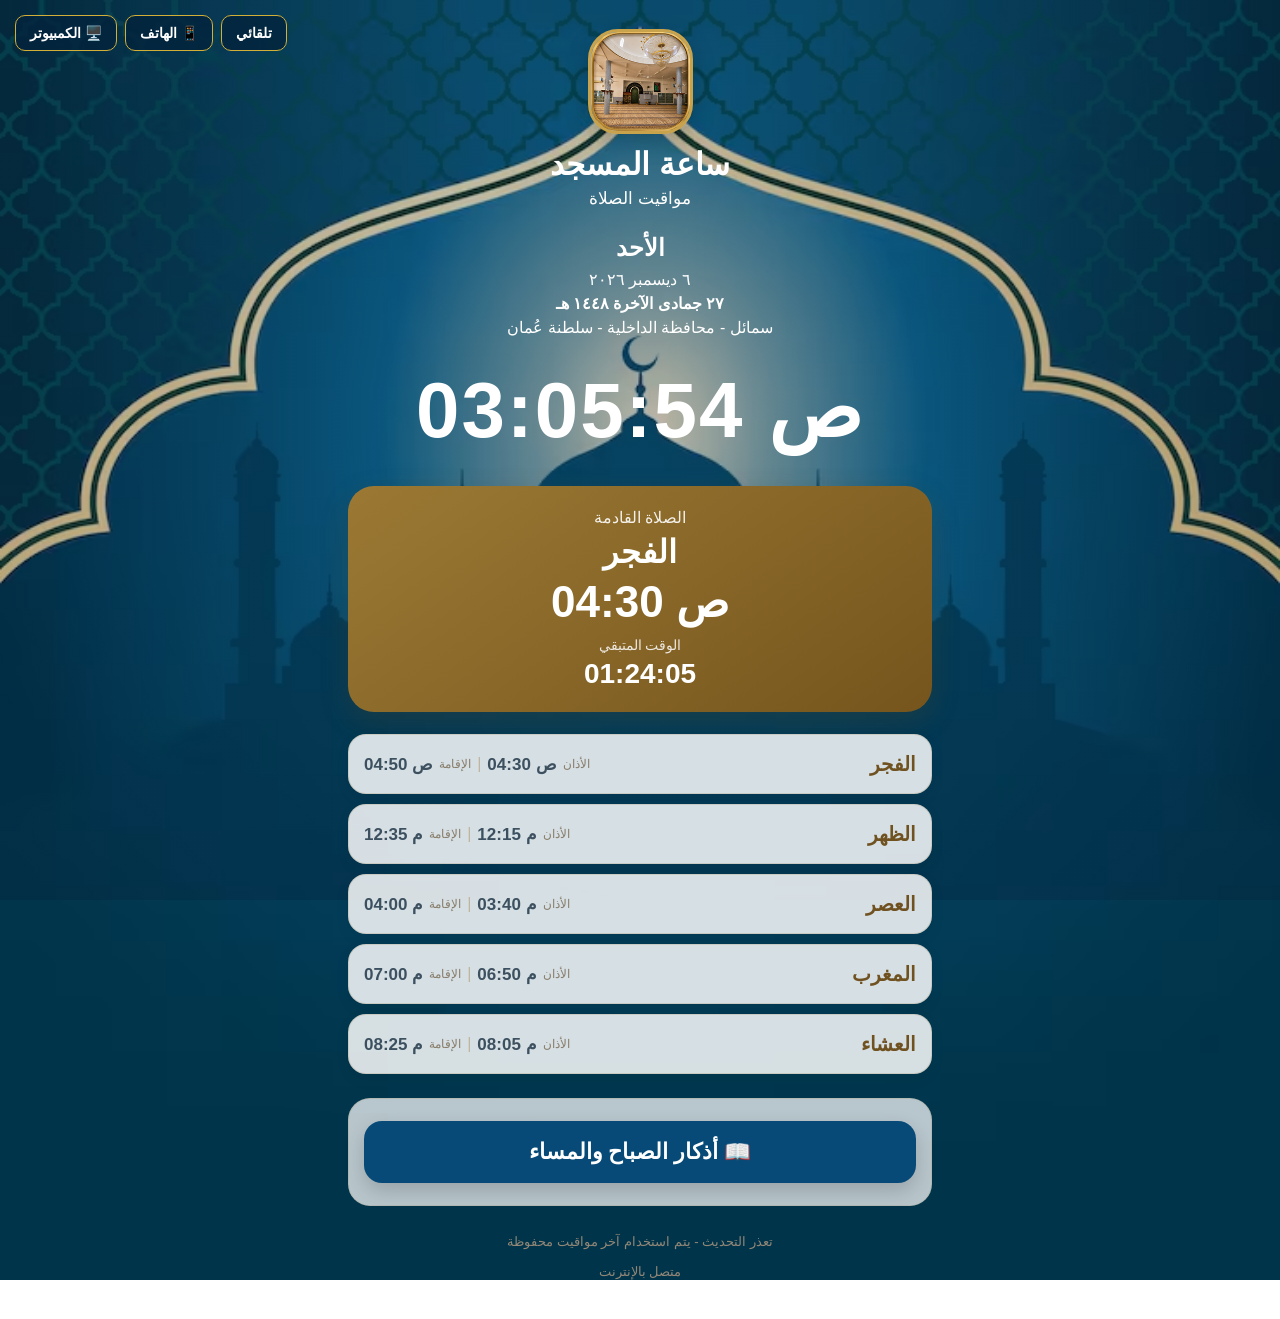
==== index.html @ 4fc018c4 "Add morning and evening adhkar popup" ====
<!DOCTYPE html>
<html lang="ar" dir="rtl">

<head>
    <meta charset="UTF-8">

    <meta name="viewport"
          content="width=device-width, initial-scale=1.0">

    <meta name="theme-color"
          content="#8a6a2d">

    <meta name="apple-mobile-web-app-capable"
          content="yes">

    <meta name="apple-mobile-web-app-status-bar-style"
          content="black-translucent">

    <meta name="apple-mobile-web-app-title"
          content="ساعة المسجد">

    <title>ساعة المسجد</title>

    <link rel="manifest"
          href="./manifest.json">

    <link rel="apple-touch-icon"
          href="./assets/icon-192.png">

    <link rel="stylesheet"
          href="./css/style.css">
</head>

<body>
<!-- =========================================
     اختيار طريقة العرض
========================================= -->

<div class="view-switcher">

    <button
        type="button"
        id="autoViewButton">
        تلقائي
    </button>

    <button
        type="button"
        id="phoneViewButton">
        📱 الهاتف
    </button>

    <button
        type="button"
        id="pcViewButton">
        🖥️ الكمبيوتر
    </button>

</div>
    <main class="app-container">

        <header class="header">

            <button id="settingsButton"
                    class="settings-button"
                    type="button"
                    aria-label="الإعدادات">
                ⚙️
            </button>

            <img src="./assets/icon-192.png"
                 alt="أيقونة المسجد"
                 class="mosque-logo">

            <h1 id="mosqueName">
                ساعة المسجد
            </h1>

            <p id="mosqueSubtitle"
               class="subtitle">
               مواقيت الصلاة
            </p>

        </header>


        <section class="date-section">

            <div id="dayName"
                 class="day-name">
               اليوم
            </div>

            <div id="gregorianDate"
                 class="date-text">
                جاري تحميل التاريخ...
            </div>

            <div id="hijriDate"
                 class="date-text hijri">
                جاري تحميل التاريخ الهجري...
            </div>

            <div id="locationDisplay"
                 class="date-text">
                سمائل - محافظة الداخلية
            </div>

        </section>


        <section class="clock-section">

            <div id="currentTime"
                 class="current-time">
                00:00:00
            </div>

        </section>


        <section class="next-prayer-card">

            <div class="next-prayer-title">
                الصلاة القادمة
            </div>

            <div id="nextPrayerName"
                 class="next-prayer-name">
                جاري الحساب...
            </div>

            <div id="nextPrayerTime"
                 class="next-prayer-time">
                --:--
            </div>

            <div class="countdown-label">
                الوقت المتبقي
            </div>

            <div id="countdown"
                 class="countdown">
                --:--:--
            </div>

        </section>


        <section class="prayers-section">

            <div class="prayer-row">

                <div class="prayer-name">
                    الفجر
                </div>

                <div class="prayer-times">

                    <span class="label">
                        الأذان
                    </span>

                    <strong id="fajrAdhan">
                        --:--
                    </strong>

                    <span class="separator">
                        |
                    </span>

                    <span class="label">
                        الإقامة
                    </span>

                    <strong id="fajrIqama">
                        --:--
                    </strong>

                </div>

            </div>


            <div class="prayer-row">

                <div class="prayer-name">
                    الظهر
                </div>

                <div class="prayer-times">

                    <span class="label">
                        الأذان
                    </span>

                    <strong id="dhuhrAdhan">
                        --:--
                    </strong>

                    <span class="separator">
                        |
                    </span>

                    <span class="label">
                        الإقامة
                    </span>

                    <strong id="dhuhrIqama">
                        --:--
                    </strong>

                </div>

            </div>


            <div class="prayer-row">

                <div class="prayer-name">
                    العصر
                </div>

                <div class="prayer-times">

                    <span class="label">
                        الأذان
                    </span>

                    <strong id="asrAdhan">
                        --:--
                    </strong>

                    <span class="separator">
                        |
                    </span>

                    <span class="label">
                        الإقامة
                    </span>

                    <strong id="asrIqama">
                        --:--
                    </strong>

                </div>

            </div>


            <div class="prayer-row">

                <div class="prayer-name">
                    المغرب
                </div>

                <div class="prayer-times">

                    <span class="label">
                        الأذان
                    </span>

                    <strong id="maghribAdhan">
                        --:--
                    </strong>

                    <span class="separator">
                        |
                    </span>

                    <span class="label">
                        الإقامة
                    </span>

                    <strong id="maghribIqama">
                        --:--
                    </strong>

                </div>

            </div>


            <div class="prayer-row">

                <div class="prayer-name">
                    العشاء
                </div>

                <div class="prayer-times">

                    <span class="label">
                        الأذان
                    </span>

                    <strong id="ishaAdhan">
                        --:--
                    </strong>

                    <span class="separator">
                        |
                    </span>

                    <span class="label">
                        الإقامة
                    </span>

                    <strong id="ishaIqama">
                        --:--
                    </strong>

                </div>

            </div>

        </section>


        <section id="adSection"
                 class="ad-section hidden">

            <div class="ad-label">
                إعلان
            </div>

            <h2 id="adTitle"
                class="ad-title">
            </h2>

            <p id="adText"
               class="ad-text">
            </p>

  <div id="adCounter"
     class="ad-counter">
</div>

</section>

<section class="message-card">

    <button
        type="button"
        id="adhkarButton"
        class="adhkar-button">
        📖 أذكار الصباح والمساء
    </button>

</section>
<div id="adhkarModal"
     class="adhkar-modal hidden">

    <div class="adhkar-modal-content">

        <button type="button"
                id="closeAdhkarButton"
                class="adhkar-close-button">
            ✕
        </button>

        <h2 class="adhkar-mosque-name">
            جامع الصويرج
        </h2>

        <img src="assets/adhkar-morning-evening.jpg"
             alt="أذكار الصباح والمساء"
             class="adhkar-image">

    </div>

</div>
        <section class="install-section">

            <button id="installButton"
                    class="install-button hidden"
                    type="button">

                إضافة ساعة المسجد إلى الشاشة الرئيسية

            </button>


            <div id="iosInstructions"
                 class="ios-instructions hidden">

                على iPhone افتح الصفحة في Safari،
                ثم اضغط زر المشاركة واختر
                <strong>
                    إضافة إلى الشاشة الرئيسية
                </strong>.

            </div>

        </section>


        <footer>

            <div id="prayerUpdateStatus">
                مواقيت الصلاة المحفوظة
            </div>

            <br>

            <span id="connectionStatus">
                جاري التحقق من الاتصال...
            </span>

        </footer>

    </main>


    <!-- الإعدادات -->

    <div id="settingsModal"
         class="settings-modal hidden">

        <div class="settings-panel">

            <div class="settings-header">

                <h2>
                    إعدادات ساعة المسجد
                </h2>

                <button id="closeSettingsButton"
                        class="close-button"
                        type="button">
                    ✕
                </button>

            </div>


            <h3 class="settings-section-title">
                الإعدادات العامة
            </h3>


            <div class="general-settings-card">

                <label>
                    اسم المسجد

                    <input id="settingMosqueName"
                           type="text"
                           maxlength="60">
                </label>


                <label>
                    العنوان الفرعي

                    <input id="settingMosqueSubtitle"
                           type="text"
                           maxlength="80">
                </label>


                <label>
                    الذكر - السطر الأول

                    <input id="settingDhikrLine1"
                           type="text"
                           maxlength="120">
                </label>


                <label>
                    الذكر - السطر الثاني

                    <input id="settingDhikrLine2"
                           type="text"
                           maxlength="120">
                </label>


                <label>
                    تصحيح التاريخ الهجري

                    <select id="settingHijriOffset">

                        <option value="-2">
                            -2 يوم
                        </option>

                        <option value="-1">
                            -1 يوم
                        </option>

                        <option value="0">
                            بدون تعديل
                        </option>

                        <option value="1">
                            +1 يوم
                        </option>

                        <option value="2">
                            +2 يوم
                        </option>

                    </select>

                </label>


                <button id="saveGeneralSettingsButton"
                        class="save-button"
                        type="button">

                    حفظ الإعدادات العامة

                </button>

            </div>


            <!-- الموقع -->

            <h3 class="settings-section-title">
                الموقع وتحديث الأذان
            </h3>


            <div class="general-settings-card">

                <label>
                    اسم الموقع

                    <input id="settingLocationName"
                           type="text"
                           value="سمائل - محافظة الداخلية - سلطنة عُمان">
                </label>


                <label>
                    خط العرض Latitude

                    <input id="settingLatitude"
                           type="number"
                           step="0.000001">
                </label>


                <label>
                    خط الطول Longitude

                    <input id="settingLongitude"
                           type="number"
                           step="0.000001">
                </label>


                <label>
                    طريقة الحساب

                    <select id="settingCalculationMethod">

                        <option value="8">
                            منطقة الخليج
                        </option>

                        <option value="3">
                            رابطة العالم الإسلامي
                        </option>

                        <option value="4">
                            أم القرى - مكة
                        </option>

                    </select>

                </label>


                <label>
                    <span>
                        تحديث أوقات الأذان تلقائيًا
                    </span>

                    <input id="settingAutoPrayerTimes"
                           type="checkbox">
                </label>


                <button id="saveLocationButton"
                        class="save-button"
                        type="button">

                    حفظ إعدادات الموقع

                </button>


                <button id="updatePrayerTimesButton"
                        class="add-ad-button"
                        type="button">

                    تحديث مواقيت الأذان الآن

                </button>


                <p id="lastUpdateInfo"
                   style="margin-top: 12px; line-height: 1.8;">
                    لم يتم التحديث بعد
                </p>

            </div>


            <!-- مواقيت الصلاة -->

            <h3 class="settings-section-title">
                مواقيت الصلاة والإقامة
            </h3>


            <div class="setting-prayer">

                <h3>الفجر</h3>

                <label>
                    وقت الأذان

                    <input id="settingFajrAdhan"
                           type="time">
                </label>

                <label>
                    وقت الإقامة

                    <input id="settingFajrIqama"
                           type="time">
                </label>

            </div>


            <div class="setting-prayer">

                <h3>الظهر</h3>

                <label>
                    وقت الأذان

                    <input id="settingDhuhrAdhan"
                           type="time">
                </label>

                <label>
                    وقت الإقامة

                    <input id="settingDhuhrIqama"
                           type="time">
                </label>

            </div>


            <div class="setting-prayer">

                <h3>العصر</h3>

                <label>
                    وقت الأذان

                    <input id="settingAsrAdhan"
                           type="time">
                </label>

                <label>
                    وقت الإقامة

                    <input id="settingAsrIqama"
                           type="time">
                </label>

            </div>


            <div class="setting-prayer">

                <h3>المغرب</h3>

                <label>
                    وقت الأذان

                    <input id="settingMaghribAdhan"
                           type="time">
                </label>

                <label>
                    وقت الإقامة

                    <input id="settingMaghribIqama"
                           type="time">
                </label>

            </div>


            <div class="setting-prayer">

                <h3>العشاء</h3>

                <label>
                    وقت الأذان

                    <input id="settingIshaAdhan"
                           type="time">
                </label>

                <label>
                    وقت الإقامة

                    <input id="settingIshaIqama"
                           type="time">
                </label>

            </div>


            <button id="saveSettingsButton"
                    class="save-button"
                    type="button">

                حفظ المواقيت يدويًا

            </button>


            <button id="resetSettingsButton"
                    class="reset-button"
                    type="button">

                استعادة المواقيت الافتراضية

            </button>


            <!-- الإعلانات -->

            <h3 class="settings-section-title">
                الإعلانات
            </h3>


            <div class="ads-form">

                <label>
                    عنوان الإعلان

                    <input id="newAdTitle"
                           type="text"
                           maxlength="100"
                           placeholder="مثال: دورة القرآن الكريم">
                </label>


                <label>
                    نص الإعلان

                    <textarea id="newAdText"
                              rows="4"
                              maxlength="500"
                              placeholder="اكتب الإعلان هنا"></textarea>
                </label>


                <label>
                    تاريخ البداية

                    <input id="newAdStartDate"
                           type="date">
                </label>


                <label>
                    تاريخ النهاية

                    <input id="newAdEndDate"
                           type="date">
                </label>


                <button id="addAdButton"
                        class="add-ad-button"
                        type="button">

                    + إضافة إعلان

                </button>

            </div>


            <div id="adsList"
                 class="ads-list">
            </div>

        </div>

    </div>


    <script src="./js/app.js"></script>

</body>

</html>
---- css/style.css ----
* {
    box-sizing: border-box;
    margin: 0;
    padding: 0;
}


html {
    direction: rtl;
}


html,
body {
    width: 100%;
    min-height: 100%;
}


body {
    font-family:
        Tahoma,
        Arial,
        "Segoe UI",
        sans-serif;

   background-image:
    linear-gradient(
        rgba(4, 28, 55, 0.25),
        rgba(4, 28, 55, 0.25)
    ),
    url("../assets/mosque-background.png");

background-size: cover;
background-position: center top;
background-repeat: no-repeat;
background-attachment: fixed;


    color: #ffffff;
}


button,
input,
textarea,
select {
    font-family: inherit;
}


button {
    cursor: pointer;
}


.hidden {
    display: none !important;
}


.app-container {
    width: 100%;
    max-width: 620px;

    min-height: 100vh;

    margin: 0 auto;

    padding:
        24px
        18px
        40px;
}


.header {
    position: relative;

    text-align: center;

    padding-top: 5px;

    margin-bottom: 25px;
}


.mosque-logo {
    width: 105px;
    height: 105px;

    display: block;

    margin:
        0 auto
        12px;

    object-fit: cover;

    border-radius: 30px;

    border:
        3px solid
        #c9a34b;

    box-shadow:
        0 8px 25px
        rgba(0, 0, 0, 0.18);
}


.header h1 {
    color: #71531f;

    font-size: 31px;

    margin-bottom: 5px;
}


.subtitle {
    color: #8a7b62;

    font-size: 17px;
}


.settings-button {
    position: absolute;

    top: 0;
    left: 0;

    width: 48px;
    height: 48px;

    border: 0;

    border-radius: 15px;

    background: white;

    font-size: 23px;

    box-shadow:
        0 5px 18px
        rgba(0, 0, 0, 0.10);
}


.date-section {
    text-align: center;

    margin-bottom: 10px;
}


.day-name {
    color: #9d711c;

    font-size: 24px;

    font-weight: bold;

    margin-bottom: 8px;
}


.date-text {
    margin-top: 5px;

    color: #6a5f50;

    font-size: 16px;
}


.hijri {
    color: #8a682c;

    font-weight: bold;
}


.clock-section {
    padding:
        18px
        4px;

    text-align: center;
}


.current-time {
    direction: ltr;

    color: #295e70;

    font-size:
        clamp(
            48px,
            14vw,
            78px
        );

    font-weight: 800;

    letter-spacing: 2px;

    font-variant-numeric:
        tabular-nums;
}


.next-prayer-card {
    margin:
        12px
        0
        22px;

    padding:
        22px
        16px;

    border-radius: 26px;

    color: white;

    text-align: center;

    background:
        linear-gradient(
            145deg,
            #9b7934,
            #76551d
        );

    box-shadow:
        0 10px 28px
        rgba(92, 68, 26, 0.23);
}


.next-prayer-title {
    font-size: 16px;

    opacity: 0.9;
}


.next-prayer-name {
    margin-top: 6px;

    font-size: 32px;

    font-weight: bold;
}


.next-prayer-time {
    direction: ltr;

    margin:
        5px
        0
        10px;

    font-size: 44px;

    font-weight: bold;
}


.countdown-label {
    font-size: 14px;

    opacity: 0.85;
}


.countdown {
    direction: ltr;

    margin-top: 5px;

    font-size: 28px;

    font-weight: bold;
}


.prayers-section {
    display: flex;

    flex-direction: column;

    gap: 10px;
}


.prayer-row {
    display: flex;

    align-items: center;

    justify-content: space-between;

    gap: 10px;

    padding:
        17px
        15px;

    background:
        rgba(255, 255, 255, 0.84);

    border:
        1px solid
        rgba(138, 106, 45, 0.18);

    border-radius: 18px;

    box-shadow:
        0 5px 16px
        rgba(0, 0, 0, 0.05);
}


.prayer-name {
    min-width: 70px;

    color: #705221;

    font-size: 20px;

    font-weight: bold;
}


.prayer-times {
    display: flex;

    align-items: center;

    justify-content: flex-end;

    flex-wrap: wrap;

    gap: 6px;
}


.prayer-times strong {
    direction: ltr;

    color: #3c5060;

    font-size: 17px;
}


.label {
    color: #887d6b;

    font-size: 12px;
}


.separator {
    color: #c1b59f;
}


.ad-section {
    margin-top: 22px;

    padding:
        22px
        18px;

    text-align: center;

    background:
        linear-gradient(
            145deg,
            #ffffff,
            #f1eadc
        );

    border:
        2px solid
        rgba(138, 106, 45, 0.22);

    border-radius: 23px;

    box-shadow:
        0 8px 25px
        rgba(0, 0, 0, 0.08);
}


.ad-label {
    display: inline-block;

    margin-bottom: 10px;

    padding:
        5px
        14px;

    border-radius: 30px;

    color: white;

    background: #89692c;

    font-size: 13px;
}


.ad-title {
    margin-bottom: 8px;

    color: #6f5221;

    font-size: 24px;
}


.ad-text {
    color: #4e4941;

    font-size: 18px;

    line-height: 1.9;

    white-space: pre-line;
}


.ad-counter {
    margin-top: 10px;

    color: #918572;

    font-size: 12px;
}


.message-card {
    margin-top: 24px;

    padding:
        22px
        15px;

    text-align: center;

    border-radius: 22px;

    background:
        rgba(255, 255, 255, 0.72);

    border:
        1px solid
        rgba(138, 106, 45, 0.15);
}


.message-card p {
    margin:
        6px
        0;

    color: #63758c;

    font-size: 20px;

    font-weight: bold;

    line-height: 1.8;
}


.install-section {
    margin-top: 24px;

    text-align: center;
}


.install-button {
    width: 100%;

    padding:
        16px
        18px;

    border: none;

    border-radius: 17px;

    color: white;

    background: #295e70;

    font-size: 16px;

    font-weight: bold;
}


.ios-instructions {
    margin-top: 12px;

    padding: 15px;

    border-radius: 15px;

    background: white;

    color: #62584c;

    font-size: 14px;

    line-height: 1.9;
}


footer {
    margin-top: 28px;

    text-align: center;

    color: #928777;

    font-size: 13px;
}


.settings-modal {
    position: fixed;

    inset: 0;

    z-index: 10000;

    display: flex;

    align-items: center;

    justify-content: center;

    padding: 18px;

    background:
        rgba(0, 0, 0, 0.58);
}


.settings-panel {
    width: 100%;

    max-width: 560px;

    max-height: 92vh;

    overflow-y: auto;

    padding: 22px;

    border-radius: 24px;

    background: #f8f4ea;
}


.settings-header {
    display: flex;

    align-items: center;

    justify-content: space-between;

    gap: 15px;

    margin-bottom: 20px;
}


.settings-header h2 {
    color: #705321;

    font-size: 22px;
}


.close-button {
    width: 42px;
    height: 42px;

    border: none;

    border-radius: 12px;

    background: #e4dccd;

    font-size: 18px;
}


.settings-section-title {
    margin:
        25px
        0
        12px;

    padding-bottom: 8px;

    color: #705321;

    border-bottom:
        2px solid
        rgba(138, 106, 45, 0.20);
}


.general-settings-card,
.setting-prayer,
.ads-form {
    padding: 15px;

    border-radius: 17px;

    background: white;
}


.setting-prayer {
    margin-bottom: 12px;
}


.setting-prayer h3 {
    margin-bottom: 10px;

    color: #795b24;
}


.general-settings-card label,
.setting-prayer label,
.ads-form label {
    display: flex;

    flex-direction: column;

    gap: 7px;

    margin-top: 10px;

    font-size: 15px;
}


.general-settings-card input,
.general-settings-card select,
.setting-prayer input,
.ads-form input,
.ads-form textarea {
    width: 100%;

    padding: 11px;

    border:
        1px solid
        #d8cfbd;

    border-radius: 10px;

    background: white;

    font-size: 16px;
}


.add-ad-button,
.save-button,
.reset-button {
    width: 100%;

    padding: 14px;

    border: none;

    border-radius: 13px;

    font-size: 16px;

    font-weight: bold;
}


.add-ad-button {
    margin-top: 15px;

    color: white;

    background: #89692c;
}


.save-button {
    margin-top: 15px;

    color: white;

    background: #295e70;
}


.reset-button {
    margin-top: 9px;

    color: #504638;

    background: #e4dccd;
}


.ads-list {
    display: flex;

    flex-direction: column;

    gap: 10px;

    margin-top: 15px;
}


.ad-item {
    padding: 15px;

    border-radius: 15px;

    background: white;

    border:
        1px solid
        rgba(138, 106, 45, 0.16);
}


.ad-item h4 {
    color: #705321;

    margin-bottom: 7px;
}


.ad-item p {
    color: #5c554b;

    font-size: 14px;

    line-height: 1.7;
}


.ad-dates {
    margin-top: 8px;

    color: #8c806f;

    font-size: 12px;

    line-height: 1.8;
}


.ad-actions {
    display: flex;

    gap: 8px;

    margin-top: 12px;
}


.ad-actions button {
    flex: 1;

    padding: 9px;

    border: none;

    border-radius: 9px;
}


.toggle-ad-button {
    color: white;

    background: #295e70;
}


.delete-ad-button {
    color: #493f33;

    background: #ddd4c4;
}


@media (max-width: 430px) {

    .app-container {
        padding:
            18px
            12px
            35px;
    }


    .mosque-logo {
        width: 92px;
        height: 92px;

        border-radius: 26px;
    }


    .header h1 {
        font-size: 27px;
    }


    .current-time {
        font-size: 50px;
    }


    .next-prayer-name {
        font-size: 28px;
    }


    .next-prayer-time {
        font-size: 39px;
    }


    .prayer-row {
        padding:
            15px
            11px;
    }


    .prayer-name {
        min-width: 55px;

        font-size: 18px;
    }


    .ad-title {
        font-size: 21px;
    }


    .ad-text {
        font-size: 16px;
    }

}
/* =========================================
   White text for dark mosque background
========================================= */

.header h1,
.subtitle,
.day-name,
.date-text,
.hijri,
.current-time,
#locationDisplay {
    color: #ffffff !important;
}
/* =========================================
   View Switcher
========================================= */

.view-switcher {
    position: fixed;
    top: 15px;
    left: 15px;
    z-index: 1000;

    display: flex;
    gap: 8px;

    direction: rtl;
}

.view-switcher button {
    padding: 9px 14px;

    border: 1px solid #d4af37;
    border-radius: 10px;

    background: rgba(3, 35, 60, 0.80);

    color: #ffffff;

    font-size: 14px;
    font-weight: 700;

    cursor: pointer;
}

.view-switcher button:hover {
    background: #d4af37;
    color: #082c46;
}
/* =========================================
   Manual Phone / PC View Modes
========================================= */

/* Phone View */
body.phone-view .app-container {
    width: 100%;
    max-width: 430px;
    margin-left: auto;
    margin-right: auto;
    padding-left: 12px;
    padding-right: 12px;
}

/* PC View */
body.pc-view .app-container {
    width: 100%;
    max-width: 1200px;
    margin-left: auto;
    margin-right: auto;
}
.adhkar-button {
    width: 100%;
    padding: 18px 20px;

    border: none;
    border-radius: 18px;

    background: #074a78;

    color: #ffffff !important;

    font-size: 1.35rem;
    font-weight: 700;
    text-align: center;

    cursor: pointer;

    box-shadow:
        0 8px 20px
        rgba(0, 0, 0, 0.18);

}

.adhkar-modal {
    position: fixed;
    inset: 0;
    z-index: 9999;

    display: flex;
    align-items: center;
    justify-content: center;

    padding: 18px;

    background: rgba(0, 20, 40, 0.82);
    backdrop-filter: blur(6px);
}

.adhkar-modal-content {
    position: relative;

    width: 100%;
    max-width: 520px;
    max-height: 92vh;

    overflow-y: auto;

    padding: 20px;

    border-radius: 24px;

    background: rgba(10, 55, 90, 0.96);

    box-shadow:
        0 18px 50px
        rgba(0, 0, 0, 0.35);
}

.adhkar-mosque-name {
    margin: 0 50px 16px;

    text-align: center;

    color: #ffffff;

    font-size: 1.5rem;
}

.adhkar-image {
    display: block;

    width: 100%;
    height: auto;

    border-radius: 16px;
}

.adhkar-close-button {
    position: absolute;

    top: 12px;
    left: 12px;

    width: 42px;
    height: 42px;

    border: none;
    border-radius: 50%;

    background: #ffffff;
    color: #0b3555;

    font-size: 1.25rem;
    font-weight: 700;

    z-index: 2;
}
.adhkar-modal-content {
    scrollbar-width: thin;
    scrollbar-color:
        rgba(255, 255, 255, 0.35)
        transparent;
}

.adhkar-modal-content::-webkit-scrollbar {
    width: 6px;
}

.adhkar-modal-content::-webkit-scrollbar-track {
    background: transparent;
}

.adhkar-modal-content::-webkit-scrollbar-thumb {
    background:
        rgba(255, 255, 255, 0.35);

    border-radius: 10px;
}
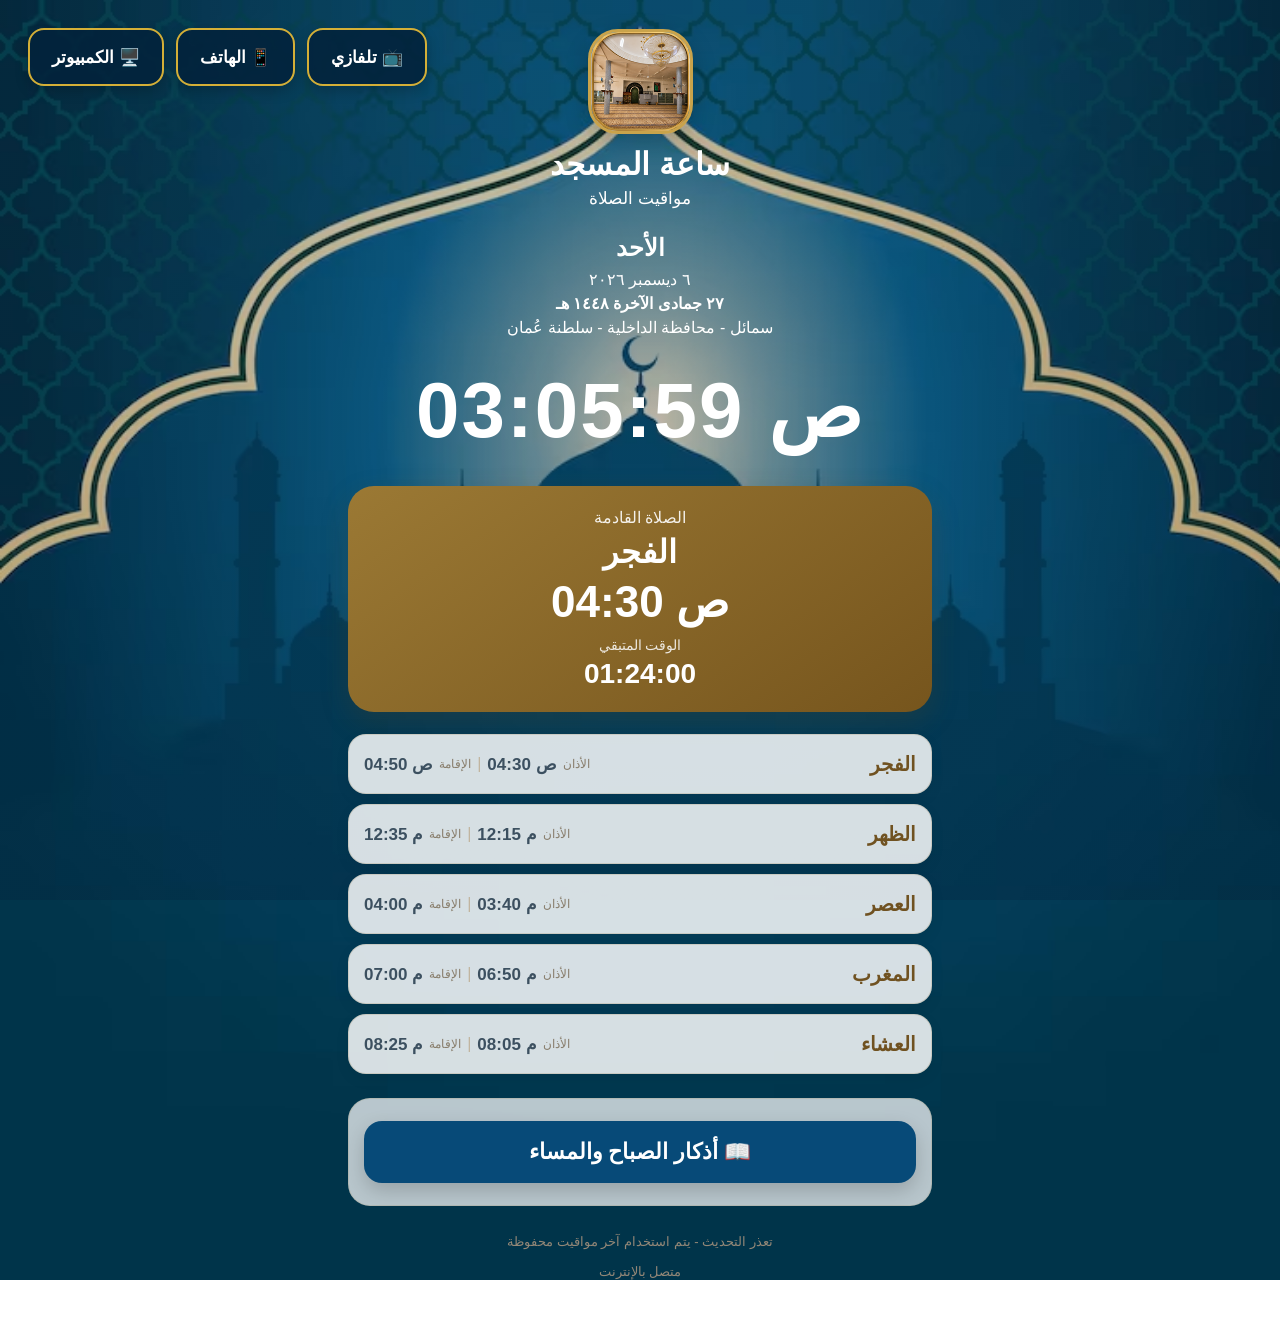
==== commit 74fcc1b1: "Fix view controls and secure local environment files" ====
--- a/index.html
+++ b/index.html
@@ -35,13 +35,12 @@
 <!-- =========================================
      اختيار طريقة العرض
 ========================================= -->
-
 <div class="view-switcher">
 
     <button
         type="button"
         id="autoViewButton">
-        تلقائي
+        📺 تلفازي
     </button>
 
     <button
@@ -56,17 +55,20 @@
         🖥️ الكمبيوتر
     </button>
 
-</div>
+    <button
+       type="button"
+    id="settingsButton"
+    class="settings-button"
+    aria-label="الإعدادات">
+    ⚙️
+</button>
+
+ </div>
+
     <main class="app-container">
 
         <header class="header">
 
-            <button id="settingsButton"
-                    class="settings-button"
-                    type="button"
-                    aria-label="الإعدادات">
-                ⚙️
-            </button>
 
             <img src="./assets/icon-192.png"
                  alt="أيقونة المسجد"
--- a/css/style.css
+++ b/css/style.css
@@ -123,30 +123,44 @@
 
     font-size: 17px;
 }
-
-
 .settings-button {
-    position: absolute;
-
-    top: 0;
-    left: 0;
-
-    width: 48px;
-    height: 48px;
-
-    border: 0;
-
-    border-radius: 15px;
-
-    background: white;
-
-    font-size: 23px;
+    position: static;
+
+    width: 58px;
+    min-width: 58px;
+    height: 58px;
+
+    padding: 0;
+
+    border: 2px solid #d4af37;
+    border-radius: 16px;
+
+    background: rgba(3, 35, 60, 0.88);
+
+    color: #ffffff;
+
+    font-size: 25px;
+    font-weight: 700;
+
+    display: flex;
+    align-items: center;
+    justify-content: center;
+
+    cursor: pointer;
 
     box-shadow:
-        0 5px 18px
-        rgba(0, 0, 0, 0.10);
-}
-
+        0 5px 14px
+        rgba(0, 0, 0, 0.20);
+
+    transition:
+        background 0.2s ease,
+        transform 0.2s ease;
+}
+
+.settings-button:hover {
+    background: #d4af37;
+    transform: translateY(-2px);
+}
 
 .date-section {
     text-align: center;
@@ -891,38 +905,51 @@
 /* =========================================
    View Switcher
 ========================================= */
-
 .view-switcher {
     position: fixed;
-    top: 15px;
-    left: 15px;
+    top: 28px;
+    left: 28px;
     z-index: 1000;
 
     display: flex;
-    gap: 8px;
+    align-items: center;
+    gap: 12px;
 
     direction: rtl;
 }
 
 .view-switcher button {
-    padding: 9px 14px;
-
-    border: 1px solid #d4af37;
-    border-radius: 10px;
-
-    background: rgba(3, 35, 60, 0.80);
+    min-height: 58px;
+
+    padding: 12px 22px;
+
+    border: 2px solid #d4af37;
+    border-radius: 16px;
+
+    background: rgba(3, 35, 60, 0.88);
 
     color: #ffffff;
 
-    font-size: 14px;
+    font-size: 17px;
     font-weight: 700;
 
     cursor: pointer;
+
+    box-shadow:
+        0 5px 14px
+        rgba(0, 0, 0, 0.20);
+
+    transition:
+        background 0.2s ease,
+        color 0.2s ease,
+        transform 0.2s ease;
 }
 
 .view-switcher button:hover {
     background: #d4af37;
     color: #082c46;
+
+    transform: translateY(-2px);
 }
 /* =========================================
    Manual Phone / PC View Modes
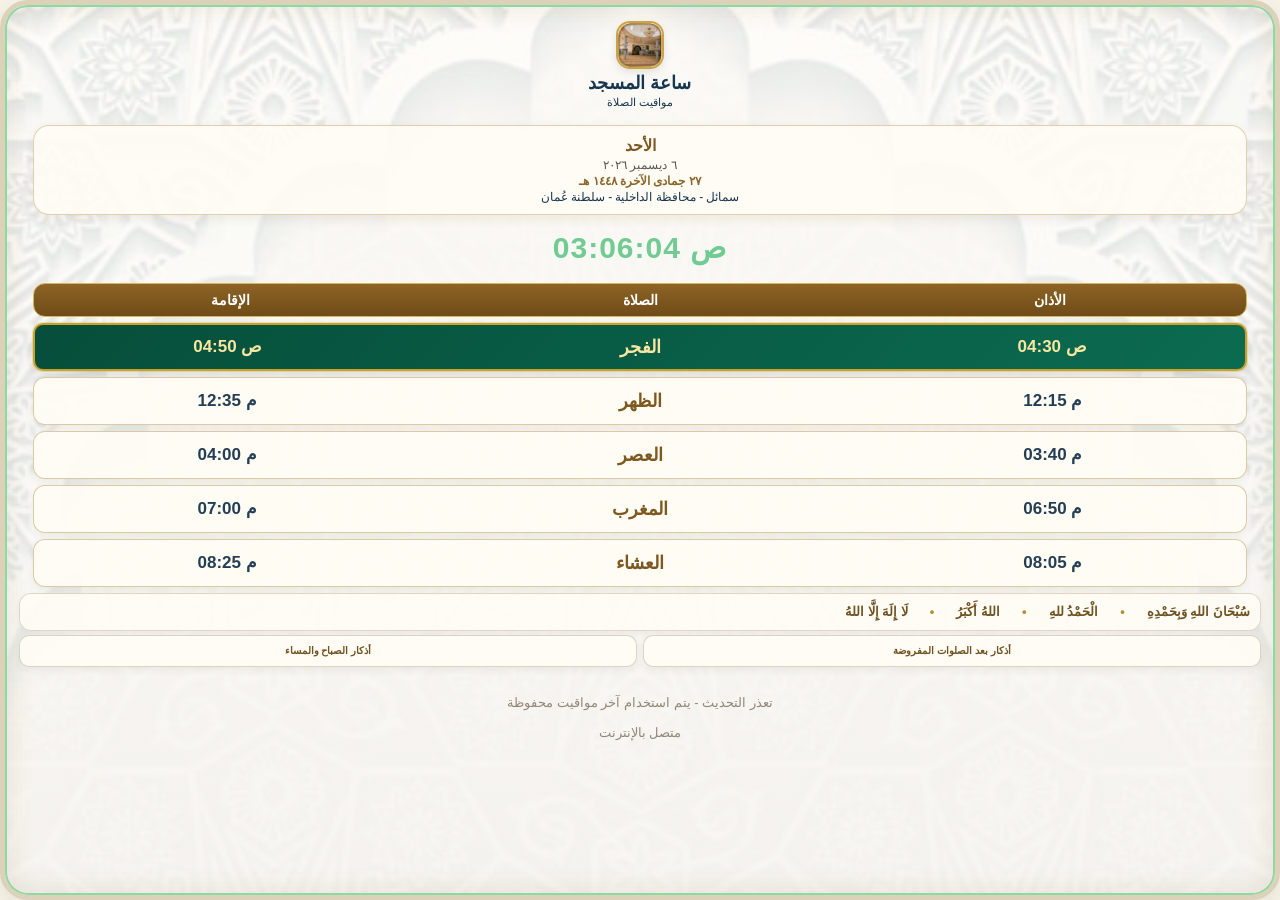
==== commit f8b50ca4: "Redesign mosque clock UI and add adhkar features" ====
--- a/index.html
+++ b/index.html
@@ -55,20 +55,19 @@
         🖥️ الكمبيوتر
     </button>
 
-    <button
+ </div>
+
+<main class="app-container">
+
+    <div class="mosque-frame">
+<button
        type="button"
     id="settingsButton"
     class="settings-button"
     aria-label="الإعدادات">
     ⚙️
 </button>
-
- </div>
-
-    <main class="app-container">
-
-        <header class="header">
-
+    <header class="header">
 
             <img src="./assets/icon-192.png"
                  alt="أيقونة المسجد"
@@ -120,204 +119,81 @@
 
         </section>
 
-
-        <section class="next-prayer-card">
-
-            <div class="next-prayer-title">
-                الصلاة القادمة
-            </div>
-
-            <div id="nextPrayerName"
-                 class="next-prayer-name">
-                جاري الحساب...
-            </div>
-
-            <div id="nextPrayerTime"
-                 class="next-prayer-time">
-                --:--
-            </div>
-
-            <div class="countdown-label">
-                الوقت المتبقي
-            </div>
-
-            <div id="countdown"
-                 class="countdown">
-                --:--:--
-            </div>
-
-        </section>
-
-
-        <section class="prayers-section">
-
-            <div class="prayer-row">
-
-                <div class="prayer-name">
-                    الفجر
-                </div>
-
-                <div class="prayer-times">
-
-                    <span class="label">
-                        الأذان
-                    </span>
-
-                    <strong id="fajrAdhan">
-                        --:--
-                    </strong>
-
-                    <span class="separator">
-                        |
-                    </span>
-
-                    <span class="label">
-                        الإقامة
-                    </span>
-
-                    <strong id="fajrIqama">
-                        --:--
-                    </strong>
-
-                </div>
-
-            </div>
-
-
-            <div class="prayer-row">
-
-                <div class="prayer-name">
-                    الظهر
-                </div>
-
-                <div class="prayer-times">
-
-                    <span class="label">
-                        الأذان
-                    </span>
-
-                    <strong id="dhuhrAdhan">
-                        --:--
-                    </strong>
-
-                    <span class="separator">
-                        |
-                    </span>
-
-                    <span class="label">
-                        الإقامة
-                    </span>
-
-                    <strong id="dhuhrIqama">
-                        --:--
-                    </strong>
-
-                </div>
-
-            </div>
-
-
-            <div class="prayer-row">
-
-                <div class="prayer-name">
-                    العصر
-                </div>
-
-                <div class="prayer-times">
-
-                    <span class="label">
-                        الأذان
-                    </span>
-
-                    <strong id="asrAdhan">
-                        --:--
-                    </strong>
-
-                    <span class="separator">
-                        |
-                    </span>
-
-                    <span class="label">
-                        الإقامة
-                    </span>
-
-                    <strong id="asrIqama">
-                        --:--
-                    </strong>
-
-                </div>
-
-            </div>
-
-
-            <div class="prayer-row">
-
-                <div class="prayer-name">
-                    المغرب
-                </div>
-
-                <div class="prayer-times">
-
-                    <span class="label">
-                        الأذان
-                    </span>
-
-                    <strong id="maghribAdhan">
-                        --:--
-                    </strong>
-
-                    <span class="separator">
-                        |
-                    </span>
-
-                    <span class="label">
-                        الإقامة
-                    </span>
-
-                    <strong id="maghribIqama">
-                        --:--
-                    </strong>
-
-                </div>
-
-            </div>
-
-
-            <div class="prayer-row">
-
-                <div class="prayer-name">
-                    العشاء
-                </div>
-
-                <div class="prayer-times">
-
-                    <span class="label">
-                        الأذان
-                    </span>
-
-                    <strong id="ishaAdhan">
-                        --:--
-                    </strong>
-
-                    <span class="separator">
-                        |
-                    </span>
-
-                    <span class="label">
-                        الإقامة
-                    </span>
-
-                    <strong id="ishaIqama">
-                        --:--
-                    </strong>
-
-                </div>
-
-            </div>
-
-        </section>
-
-
+       <section class="prayers-section">
+
+    <div class="prayer-table-header">
+        <span>الإقامة</span>
+        <span>الصلاة</span>
+        <span>الأذان</span>
+    </div>
+
+   <div class="prayer-row" data-prayer-name="الفجر">
+    <strong id="fajrIqama">--:--</strong>
+    <div class="prayer-name">الفجر</div>
+    <strong id="fajrAdhan">--:--</strong>
+</div>
+
+    <div class="prayer-row" data-prayer-name="الظهر">
+        <strong id="dhuhrIqama">--:--</strong>
+        <div class="prayer-name">الظهر</div>
+        <strong id="dhuhrAdhan">--:--</strong>
+    </div>
+
+    <div class="prayer-row" data-prayer-name="العصر">
+        <strong id="asrIqama">--:--</strong>
+        <div class="prayer-name">العصر</div>
+        <strong id="asrAdhan">--:--</strong>
+    </div>
+
+    <div class="prayer-row" data-prayer-name="المغرب">
+        <strong id="maghribIqama">--:--</strong>
+        <div class="prayer-name">المغرب</div>
+        <strong id="maghribAdhan">--:--</strong>
+    </div>
+
+    <div class="prayer-row" data-prayer-name="العشاء">
+        <strong id="ishaIqama">--:--</strong>
+        <div class="prayer-name">العشاء</div>
+        <strong id="ishaAdhan">--:--</strong>
+    </div>
+
+</section>
+
+<section class="dhikr-reel">
+
+    <div class="dhikr-reel-track">
+
+        <span>
+            سُبْحَانَ اللهِ وَبِحَمْدِهِ
+        </span>
+
+        <span class="dhikr-separator">
+            •
+        </span>
+
+        <span>
+            الْحَمْدُ للهِ
+        </span>
+
+        <span class="dhikr-separator">
+            •
+        </span>
+
+        <span>
+            اللهُ أَكْبَرُ
+        </span>
+
+        <span class="dhikr-separator">
+            •
+        </span>
+
+        <span>
+            لَا إِلَهَ إِلَّا اللهُ
+        </span>
+
+    </div>
+
+</section>
         <section id="adSection"
                  class="ad-section hidden">
 
@@ -339,13 +215,20 @@
 
 </section>
 
-<section class="message-card">
+<section class="adhkar-actions">
+
+    <button
+        type="button"
+        id="afterPrayerAdhkarButton"
+        class="adhkar-action-button">
+        أذكار بعد الصلوات المفروضة
+    </button>
 
     <button
         type="button"
         id="adhkarButton"
-        class="adhkar-button">
-        📖 أذكار الصباح والمساء
+        class="adhkar-action-button">
+        أذكار الصباح والمساء
     </button>
 
 </section>
@@ -371,6 +254,38 @@
     </div>
 
 </div>
+<div id="afterPrayerAdhkarModal"
+     class="adhkar-modal hidden">
+
+    <div class="adhkar-modal-content">
+
+        <button
+            type="button"
+            id="closeAfterPrayerAdhkarButton"
+            class="adhkar-close-button">
+            ✕
+        </button>
+
+        <h2 class="adhkar-mosque-name">
+            أذكار بعد الصلوات المفروضة
+        </h2>
+
+        <div class="after-prayer-adhkar-content">
+
+            <p>
+                أَسْتَغْفِرُ الله، أَسْتَغْفِرُ الله، أَسْتَغْفِرُ الله.
+            </p>
+
+            <p>
+                اللّهُـمَّ أَنْـتَ السَّلامُ، وَمِـنْكَ السَّلامُ،
+                تَبارَكْتَ يا ذا الجَـلالِ وَالإِكْـرام.
+            </p>
+
+        </div>
+
+    </div>
+
+</div>
         <section class="install-section">
 
             <button id="installButton"
@@ -409,7 +324,7 @@
             </span>
 
         </footer>
-
+</div>
     </main>
 
 
--- a/css/style.css
+++ b/css/style.css
@@ -1,3 +1,4 @@
+@import url('https://fonts.googleapis.com/css2?family=Noto+Kufi+Arabic:wght@400;500;600;700;800&display=swap');
 * {
     box-sizing: border-box;
     margin: 0;
@@ -11,12 +12,6 @@
 
 
 html,
-body {
-    width: 100%;
-    min-height: 100%;
-}
-
-
 body {
     font-family:
         Tahoma,
@@ -24,23 +19,10 @@
         "Segoe UI",
         sans-serif;
 
-   background-image:
-    linear-gradient(
-        rgba(4, 28, 55, 0.25),
-        rgba(4, 28, 55, 0.25)
-    ),
-    url("../assets/mosque-background.png");
-
-background-size: cover;
-background-position: center top;
-background-repeat: no-repeat;
-background-attachment: fixed;
-
+    background: #f7f3e8;
 
     color: #ffffff;
 }
-
-
 button,
 input,
 textarea,
@@ -115,32 +97,33 @@
     font-size: 31px;
 
     margin-bottom: 5px;
-}
-
-
-.subtitle {
+}.subtitle {
     color: #8a7b62;
 
     font-size: 17px;
 }
+
+
 .settings-button {
-    position: static;
-
-    width: 58px;
-    min-width: 58px;
-    height: 58px;
+    position: absolute;
+    top: 12px;
+    right: 12px;
+    z-index: 20;
+
+    width: 34px;
+    min-width: 34px;
+    height: 34px;
 
     padding: 0;
 
-    border: 2px solid #d4af37;
-    border-radius: 16px;
-
-    background: rgba(3, 35, 60, 0.88);
-
-    color: #ffffff;
-
-    font-size: 25px;
-    font-weight: 700;
+    border: 1px solid #b78a2c;
+    border-radius: 9px;
+
+    background: rgba(255, 252, 246, 0.90);
+
+    color: #7a5a20;
+
+    font-size: 17px;
 
     display: flex;
     align-items: center;
@@ -149,18 +132,20 @@
     cursor: pointer;
 
     box-shadow:
-        0 5px 14px
-        rgba(0, 0, 0, 0.20);
+        0 2px 6px
+        rgba(0, 0, 0, 0.12);
 
     transition:
         background 0.2s ease,
         transform 0.2s ease;
 }
 
+
 .settings-button:hover {
     background: #d4af37;
     transform: translateY(-2px);
 }
+
 
 .date-section {
     text-align: center;
@@ -384,145 +369,80 @@
     color: #c1b59f;
 }
 
-
 .ad-section {
-    margin-top: 22px;
+    margin-top: 10px;
 
     padding:
-        22px
-        18px;
+        10px
+        14px;
 
     text-align: center;
 
     background:
         linear-gradient(
             145deg,
-            #ffffff,
-            #f1eadc
+            rgba(255, 255, 255, 0.94),
+            rgba(241, 234, 220, 0.94)
         );
 
     border:
-        2px solid
+        1px solid
         rgba(138, 106, 45, 0.22);
 
-    border-radius: 23px;
+    border-radius: 15px;
 
     box-shadow:
-        0 8px 25px
-        rgba(0, 0, 0, 0.08);
-}
-
-
+        0 4px 12px
+        rgba(0, 0, 0, 0.07);
+
+    overflow: hidden;
+
+    transition:
+        opacity 0.45s ease,
+        transform 0.45s ease;
+        }
+/* =========================================
+   Advertisement Animation
+   ========================================= */
+
+/* Advertisement exits to the left */
+.ad-section.ad-slide-out {
+    opacity: 0;
+    transform: translateX(-35px);
+}
+
+
+/* Next advertisement starts from the right */
+.ad-section.ad-slide-in {
+    opacity: 0;
+    transform: translateX(35px);
+}
+
+
+/* Advertisement label */
 .ad-label {
     display: inline-block;
 
-    margin-bottom: 10px;
+    margin-bottom: 4px;
 
     padding:
-        5px
-        14px;
-
-    border-radius: 30px;
-
-    color: white;
+        3px
+        10px;
+
+    border-radius: 20px;
+
+    color: #ffffff;
 
     background: #89692c;
 
-    font-size: 13px;
-}
-
-
-.ad-title {
-    margin-bottom: 8px;
-
-    color: #6f5221;
-
-    font-size: 24px;
-}
-
-
-.ad-text {
-    color: #4e4941;
-
-    font-size: 18px;
-
-    line-height: 1.9;
-
-    white-space: pre-line;
-}
-
-
-.ad-counter {
-    margin-top: 10px;
-
-    color: #918572;
-
-    font-size: 12px;
-}
-
-
-.message-card {
-    margin-top: 24px;
-
-    padding:
-        22px
-        15px;
-
-    text-align: center;
-
-    border-radius: 22px;
-
-    background:
-        rgba(255, 255, 255, 0.72);
-
-    border:
-        1px solid
-        rgba(138, 106, 45, 0.15);
-}
-
-
-.message-card p {
-    margin:
-        6px
-        0;
-
-    color: #63758c;
-
-    font-size: 20px;
-
-    font-weight: bold;
-
-    line-height: 1.8;
-}
-
-
-.install-section {
-    margin-top: 24px;
-
-    text-align: center;
-}
-
-
-.install-button {
-    width: 100%;
-
-    padding:
-        16px
-        18px;
-
-    border: none;
-
-    border-radius: 17px;
-
-    color: white;
-
-    background: #295e70;
-
-    font-size: 16px;
-
-    font-weight: bold;
-}
-
+    font-size: 10px;
+    font-weight: 700;
+}
+
+
+/* =========================================
+   iOS Instructions
+   ========================================= */
 
 .ios-instructions {
     margin-top: 12px;
@@ -539,7 +459,6 @@
 
     line-height: 1.9;
 }
-
 
 footer {
     margin-top: 28px;
@@ -880,12 +799,12 @@
 
 
     .ad-title {
-        font-size: 21px;
+        font-size: 14px;
     }
 
 
     .ad-text {
-        font-size: 16px;
+        font-size: 12px;
     }
 
 }
@@ -900,7 +819,7 @@
 .hijri,
 .current-time,
 #locationDisplay {
-    color: #ffffff !important;
+    color: #17364f !important;
 }
 /* =========================================
    View Switcher
@@ -969,32 +888,68 @@
 body.pc-view .app-container {
     width: 100%;
     max-width: 1200px;
+
     margin-left: auto;
     margin-right: auto;
 }
-.adhkar-button {
+
+
+/* =========================================
+   Bottom Adhkar Buttons
+========================================= */
+.adhkar-actions {
     width: 100%;
-    padding: 18px 20px;
-
-    border: none;
-    border-radius: 18px;
-
-    background: #074a78;
-
-    color: #ffffff !important;
-
-    font-size: 1.35rem;
+
+    display: grid;
+    grid-template-columns: 1fr 1fr;
+    gap: 8px;
+
+    margin-top: 8px;
+
+    direction: rtl;
+}
+
+
+.adhkar-action-button {
+    min-height: 42px;
+
+    padding:
+        7px
+        8px;
+
+    border:
+        1px solid
+        rgba(138, 106, 45, 0.28);
+
+    border-radius: 12px;
+
+    background:
+        rgba(255, 252, 246, 0.92);
+
+    color: #6f5221;
+
+    font-family: inherit;
+    font-size: 12px;
     font-weight: 700;
+
     text-align: center;
 
     cursor: pointer;
 
     box-shadow:
-        0 8px 20px
-        rgba(0, 0, 0, 0.18);
-
-}
-
+        0 3px 8px
+        rgba(0, 0, 0, 0.06);
+
+    transition:
+        transform 0.2s ease,
+        background 0.2s ease;
+}
+
+
+.adhkar-action-button:hover {
+    background: #f3ead6;
+    transform: translateY(-1px);
+}
 .adhkar-modal {
     position: fixed;
     inset: 0;
@@ -1089,4 +1044,516 @@
         rgba(255, 255, 255, 0.35);
 
     border-radius: 10px;
+}
+@media (max-width: 600px) {
+.app-container {
+    padding-top: 82px;
+}
+    .view-switcher {
+        top: 12px;
+        left: 10px;
+        right: 10px;
+
+        gap: 6px;
+
+        justify-content: center;
+    }
+
+    .view-switcher button {
+        min-height: 46px;
+
+        padding: 8px 10px;
+
+        border-radius: 12px;
+
+        font-size: 14px;
+    }
+
+    .settings-button {
+        width: 46px;
+        min-width: 46px;
+        height: 46px;
+
+        font-size: 21px;
+    }
+}
+/* =========================================
+   Full-screen mosque display
+========================================= */
+
+html,
+body {
+    width: 100%;
+    height: 100%;
+    overflow: hidden;
+}
+
+body {
+    min-height: 100vh;
+}
+
+.app-container {
+    width: 100%;
+    height: 100vh;
+    min-height: 100vh;
+    max-width: none;
+
+    margin: 0;
+    padding: 0;
+
+    overflow: hidden;
+}
+
+/* Hide Phone / PC / TV buttons */
+#autoViewButton,
+#phoneViewButton,
+#pcViewButton {
+    display: none !important;
+}
+/* =========================================
+   Settings icon - top right
+========================================= */
+
+.view-switcher {
+    position: fixed;
+    top: 14px;
+    right: 14px;
+    left: auto;
+
+    z-index: 2000;
+
+    display: flex;
+    justify-content: flex-end;
+
+    width: auto;
+}
+
+.settings-button {
+    width: 26px;
+    min-width: 26px;
+    height: 26px;
+
+    padding: 0;
+
+    border: 2px solid #eceae6;
+    border-radius: 12px;
+
+    background: rgba(244, 245, 244, 0.92);
+
+    color: #ffffff;
+
+    font-size: 21px;
+
+    display: flex;
+    align-items: center;
+    justify-content: center;
+}
+/* =========================================
+   Main Islamic full-screen frame
+========================================= */
+.mosque-frame {
+    position: relative;
+
+    width: 100%;
+    height: 100vh;
+
+    display: flex;
+    flex-direction: column;
+
+    padding:
+        14px
+        14px
+        12px;
+
+    background:
+        linear-gradient(
+            rgba(255, 252, 246, 0.72),
+            rgba(255, 252, 246, 0.72)
+        ),
+        url("../assets/islamic-frame-background.jpg");
+
+    background-size: cover;
+    background-position: center center;
+    background-repeat: no-repeat;
+
+    border:
+        5px solid
+        #dcd1b9;
+
+    border-radius: 28px;
+
+    box-shadow:
+        inset 0 0 0 2px #8dd9a5,
+        inset 0 0 30px rgba(120, 83, 22, 0.14),
+        0 6px 20px rgba(80, 60, 30, 0.10);
+
+    overflow: hidden;
+}
+/* =========================================
+   Prayer table - premium mosque board style
+========================================= */
+
+.prayers-section {
+    width: calc(100% - 28px);
+    margin: 8px 14px 0;
+
+    display: flex;
+    flex-direction: column;
+    gap: 6px;
+}
+.prayer-table-header,
+.prayer-row {
+    display: grid;
+    grid-template-columns: 1fr 1.2fr 1fr;
+
+    align-items: center;
+
+    text-align: center;
+
+    direction: ltr;
+}
+
+.prayer-table-header {
+    padding: 8px 10px;
+
+    border-radius: 12px;
+
+    background:
+        linear-gradient(
+            180deg,
+            #8d6425,
+            #6f4b18
+        );
+
+    color: #ffffff;
+
+    font-size: 14px;
+    font-weight: 700;
+
+    border: 1px solid #d7b45e;
+}
+
+.prayer-row {
+    min-height: 48px;
+
+    padding: 8px 10px;
+
+    border-radius: 12px;
+
+    background:
+        rgba(255, 252, 245, 0.93);
+
+    border:
+        1px solid
+        rgba(168, 125, 47, 0.40);
+
+    box-shadow:
+        0 3px 8px
+        rgba(75, 48, 10, 0.08);
+}
+
+.prayer-row strong {
+    direction: ltr;
+
+    color: #243f55;
+
+    font-size: 17px;
+    font-weight: 800;
+
+    font-variant-numeric: tabular-nums;
+}
+
+.prayer-name {
+    min-width: 0;
+
+    color: #7d5820;
+
+    font-size: 18px;
+    font-weight: 800;
+}
+/* =========================================
+   Date + live clock
+========================================= */
+
+.date-section {
+    width: calc(100% - 28px);
+    margin: 10px 14px 0;
+
+    padding: 10px 12px;
+
+    text-align: center;
+
+    border-radius: 16px;
+
+    background:
+        rgba(255, 252, 245, 0.88);
+
+    border:
+        1px solid
+        rgba(168, 125, 47, 0.35);
+
+    box-shadow:
+        0 4px 12px
+        rgba(75, 48, 10, 0.08);
+}
+
+.day-name {
+    margin: 0 0 3px;
+
+    color: #7d5820 !important;
+
+    font-size: 16px;
+    font-weight: 800;
+}
+
+.date-text {
+    margin-top: 2px;
+
+    color: #5c554b !important;
+
+    font-size: 12px;
+    font-weight: 500;
+}
+
+.hijri {
+    color: #8b672a !important;
+
+    font-weight: 700;
+}
+
+.clock-section {
+    width: calc(100% - 28px);
+    margin: 6px 14px 0;
+
+    padding: 6px 10px;
+
+    text-align: center;
+}
+
+.current-time {
+    direction: ltr;
+
+    color: #71cb92 !important;
+
+    font-size: clamp(30px, 13vw, 50px);
+    font-weight: 800;
+
+    letter-spacing: 1px;
+
+    line-height: 1.05;
+
+    font-variant-numeric:
+        tabular-nums;
+}
+/* =========================================
+   Highlight upcoming prayer
+   ========================================= */
+
+.prayer-row.next-prayer-active {
+    background: linear-gradient(
+        135deg,
+        #064e3b,
+        #0b6b50
+    );
+
+    border: 2px solid #c9a227;
+    box-shadow:
+        0 0 0 1px rgba(201, 162, 39, 0.25),
+        0 4px 12px rgba(0, 0, 0, 0.12);
+
+    border-radius: 10px;
+}
+
+.prayer-row.next-prayer-active strong,
+.prayer-row.next-prayer-active .prayer-name {
+    color: #f8e7a1;
+}
+/* =========================================
+   Dhikr Continuous Reel
+   ========================================= */
+
+.dhikr-reel {
+    width: 100%;
+    height: 38px;
+
+    margin-top: 8px;
+
+    display: flex;
+    align-items: center;
+
+    overflow: hidden;
+
+    background:
+        rgba(255, 252, 246, 0.90);
+
+    border:
+        1px solid
+        rgba(138, 106, 45, 0.25);
+
+    border-radius: 12px;
+
+    box-shadow:
+        0 3px 8px
+        rgba(0, 0, 0, 0.05);
+}
+
+
+.dhikr-reel-track {
+    display: flex;
+    align-items: center;
+
+    width: max-content;
+
+    white-space: nowrap;
+
+    gap: 22px;
+
+    color: #6f5221;
+
+    font-size: 14px;
+    font-weight: 700;
+
+    animation:
+        dhikrSlideLeft 22s linear infinite;
+}
+
+
+.dhikr-separator {
+    color: #b78a2c;
+}
+
+
+@keyframes dhikrSlideLeft {
+
+    from {
+        transform: translateX(100vw);
+    }
+
+    to {
+        transform: translateX(-100%);
+    }
+
+}
+/* Advertisement counter */
+.ad-counter {
+    margin-top: 3px;
+
+    color: #918572;
+
+    font-size: 9px;
+}
+/* =========================================
+   Compact mosque header
+   ========================================= */
+
+.header {
+    display: block !important;
+
+    padding-top: 2px;
+    margin-bottom: 6px;
+
+    text-align: center;
+}
+
+
+.mosque-logo {
+    width: 48px;
+    height: 48px;
+
+    margin:
+        0 auto
+        4px;
+
+    border-radius: 14px;
+
+    border:
+        2px solid
+        #c9a34b;
+
+    box-shadow:
+        0 3px 8px
+        rgba(0, 0, 0, 0.10);
+}
+
+
+.header h1 {
+    margin-bottom: 1px;
+
+    font-size: 18px;
+    line-height: 1.2;
+}
+
+
+.subtitle {
+    font-size: 11px;
+    line-height: 1.2;
+}
+/* Compact current time */
+.current-time {
+    font-size: 30px !important;
+    line-height: 1;
+    margin: 6px 0 !important;
+}
+/* Compact but readable Dhikr reel */
+.dhikr-reel {
+    min-height: 38px !important;
+    height: 38px !important;
+
+    display: flex;
+    align-items: center;
+
+    padding: 0 10px !important;
+    margin-top: 6px !important;
+
+    overflow: hidden;
+}
+
+.dhikr-reel-track {
+    font-size: 13px !important;
+    line-height: 1 !important;
+}
+/* =========================================
+   Compact bottom Adhkar buttons
+   ========================================= */
+
+.adhkar-actions {
+    gap: 6px !important;
+    margin-top: 4px !important;
+}
+
+.adhkar-action-button {
+    min-height: 32px !important;
+
+    padding: 4px 6px !important;
+
+    border-radius: 10px !important;
+
+    font-size: 10px !important;
+    line-height: 1.2 !important;
+}
+/* =========================================
+   Minimal Advertisement
+   ========================================= */
+
+.ad-section {
+    margin-top: 4px !important;
+    padding: 3px 8px !important;
+
+    min-height: 26px !important;
+
+    border-radius: 10px !important;
+}
+
+.ad-label {
+    margin: 0 !important;
+
+    padding: 2px 9px !important;
+
+    font-size: 9px !important;
+}
+
+.ad-title,
+.ad-text,
+.ad-counter {
+    display: none !important;
 }
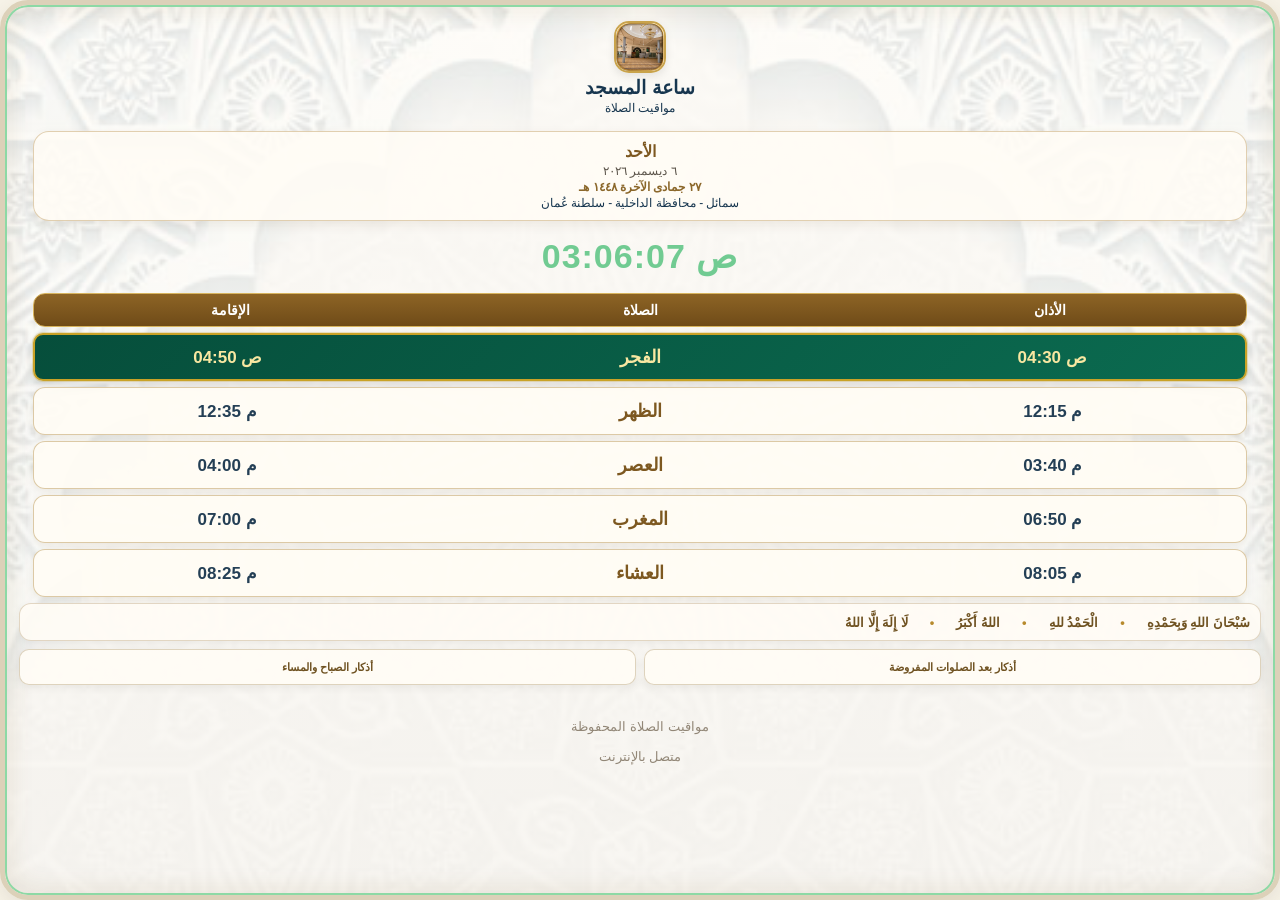
==== commit 22c764a7: "Improve responsive layout and update mosque adhkar" ====
--- a/index.html
+++ b/index.html
@@ -194,26 +194,6 @@
     </div>
 
 </section>
-        <section id="adSection"
-                 class="ad-section hidden">
-
-            <div class="ad-label">
-                إعلان
-            </div>
-
-            <h2 id="adTitle"
-                class="ad-title">
-            </h2>
-
-            <p id="adText"
-               class="ad-text">
-            </p>
-
-  <div id="adCounter"
-     class="ad-counter">
-</div>
-
-</section>
 
 <section class="adhkar-actions">
 
@@ -270,18 +250,105 @@
             أذكار بعد الصلوات المفروضة
         </h2>
 
-        <div class="after-prayer-adhkar-content">
-
-            <p>
-                أَسْتَغْفِرُ الله، أَسْتَغْفِرُ الله، أَسْتَغْفِرُ الله.
-            </p>
-
-            <p>
-                اللّهُـمَّ أَنْـتَ السَّلامُ، وَمِـنْكَ السَّلامُ،
-                تَبارَكْتَ يا ذا الجَـلالِ وَالإِكْـرام.
-            </p>
-
-        </div>
+       <div class="after-prayer-adhkar-content">
+
+    <p>
+        أَسْتَغْفِرُ اللَّهَ ×3
+    </p>
+
+    <p>
+        اللَّهُمَّ أَنْتَ السَّلاَمُ، وَمِنْكَ السَّلاَمُ،
+        تَبَارَكْتَ يَا ذَا الْجَلاَلِ وَالْإِكْرَامِ.
+    </p>
+
+    <p>
+        لاَ إِلَهَ إِلاَّ اللَّهُ وَحْدَهُ لاَ شَرِيكَ لَهُ،
+        لَهُ الْمُلْكُ وَلَهُ الْحَمْدُ
+        وَهُوَ عَلَى كُلِّ شَيْءٍ قَدِيرٌ ×3،
+        اللَّهُمَّ لاَ مَانِعَ لِمَا أَعْطَيْتَ،
+        وَلاَ مُعْطِيَ لِمَا مَنَعْتَ،
+        وَلاَ يَنْفَعُ ذَا الْجَدِّ مِنْكَ الْجَدُّ.
+    </p>
+
+    <p>
+        لَا إِلَهَ إِلاَّ اللَّهُ وَحْدَهُ لاَ شَرِيكَ لَهُ،
+        لَهُ الْمُلْكُ، وَلَهُ الْحَمْدُ،
+        وَهُوَ عَلَى كُلِّ شَيْءٍ قَدِيرٌ.
+        لاَ حَوْلَ وَلاَ قُوَّةَ إِلاَّ بِاللَّهِ،
+        لاَ إِلَهَ إِلاَّ اللَّهُ،
+        وَلاَ نَعْبُدُ إِلاَّ إِيَّاهُ،
+        لَهُ النِّعْمَةُ وَلَهُ الْفَضْلُ
+        وَلَهُ الثَّنَاءُ الْحَسَنُ،
+        لَا إِلَهَ إِلاَّ اللَّهُ
+        مُخْلِصِينَ لَهُ الدِّينَ
+        وَلَوْ كَرِهَ الْكَافِرُونَ.
+    </p>
+
+    <p>
+        سُبْحَانَ اللَّهِ ×33،
+        وَالْحَمْدُ لِلَّهِ ×33،
+        وَاللَّهُ أَكْبَرُ ×33،
+        ثم:
+        لاَ إِلَهَ إِلاَّ اللَّهُ وَحْدَهُ لاَ شَرِيكَ لَهُ،
+        لَهُ الْمُلْكُ وَلَهُ الْحَمْدُ
+        وَهُوَ عَلَى كُلِّ شَيْءٍ قَدِيرٌ.
+    </p>
+
+    <p>
+        بِسْمِ اللَّهِ الرَّحْمَنِ الرَّحِيمِ<br>
+        ﴿قُلْ هُوَ اللَّهُ أَحَدٌ ۝
+        اللَّهُ الصَّمَدُ ۝
+        لَمْ يَلِدْ وَلَمْ يُولَدْ ۝
+        وَلَمْ يَكُن لَّهُ كُفُوًا أَحَدٌ﴾
+    </p>
+
+    <p>
+        بِسْمِ اللَّهِ الرَّحْمَنِ الرَّحِيمِ<br>
+        ﴿قُلْ أَعُوذُ بِرَبِّ الْفَلَقِ ۝
+        مِن شَرِّ مَا خَلَقَ ۝
+        وَمِن شَرِّ غَاسِقٍ إِذَا وَقَبَ ۝
+        وَمِن شَرِّ النَّفَّاثَاتِ فِي الْعُقَدِ ۝
+        وَمِن شَرِّ حَاسِدٍ إِذَا حَسَدَ﴾
+    </p>
+
+    <p>
+        بِسْمِ اللَّهِ الرَّحْمَنِ الرَّحِيمِ<br>
+        ﴿قُلْ أَعُوذُ بِرَبِّ النَّاسِ ۝
+        مَلِكِ النَّاسِ ۝
+        إِلَهِ النَّاسِ ۝
+        مِن شَرِّ الْوَسْوَاسِ الْخَنَّاسِ ۝
+        الَّذِي يُوَسْوِسُ فِي صُدُورِ النَّاسِ ۝
+        مِنَ الْجِنَّةِ وَالنَّاسِ﴾
+    </p>
+
+    <p>
+        ﴿اللَّهُ لاَ إِلَهَ إِلاَّ هُوَ الْحَيُّ الْقَيُّومُ
+        لاَ تَأْخُذُهُ سِنَةٌ وَلاَ نَوْمٌ
+        لَّهُ مَا فِي السَّمَوَاتِ وَمَا فِي الأَرْضِ
+        مَن ذَا الَّذِي يَشْفَعُ عِنْدَهُ إِلاَّ بِإِذْنِهِ
+        يَعْلَمُ مَا بَيْنَ أَيْدِيهِمْ وَمَا خَلْفَهُمْ
+        وَلاَ يُحِيطُونَ بِشَيْءٍ مِّنْ عِلْمِهِ إِلاَّ بِمَا شَاءَ
+        وَسِعَ كُرْسِيُّهُ السَّمَوَاتِ وَالأَرْضَ
+        وَلاَ يَؤُودُهُ حِفْظُهُمَا
+        وَهُوَ الْعَلِيُّ الْعَظِيمُ﴾
+    </p>
+
+    <p>
+        بعد صلاة المغرب والصبح ×10:
+        لاَ إِلَهَ إِلاَّ اللَّهُ وَحْدَهُ لاَ شَرِيكَ لَهُ،
+        لَهُ الْمُلْكُ وَلَهُ الْحَمْدُ،
+        يُحْيِي وَيُمِيتُ
+        وَهُوَ عَلَى كُلِّ شَيْءٍ قَدِيرٌ.
+    </p>
+
+    <p>
+        بعد السلام من صلاة الفجر:
+        اللَّهُمَّ إِنِّي أَسْأَلُكَ عِلْماً نَافِعاً،
+        وَرِزْقاً طَيِّباً،
+        وَعَمَلاً مُتَقَبَّلاً.
+    </p>
+
+</div>
 
     </div>
 
@@ -289,12 +356,13 @@
         <section class="install-section">
 
             <button id="installButton"
-                    class="install-button hidden"
-                    type="button">
-
-                إضافة ساعة المسجد إلى الشاشة الرئيسية
-
-            </button>
+        class="install-button hidden"
+        type="button">
+
+    <span class="install-home-icon">🏠</span>
+    <span>إضافة ساعة المسجد إلى الشاشة الرئيسية</span>
+
+</button>
 
 
             <div id="iosInstructions"
--- a/css/style.css
+++ b/css/style.css
@@ -40,12 +40,11 @@
     display: none !important;
 }
 
-
 .app-container {
     width: 100%;
     max-width: 620px;
 
-    min-height: 100vh;
+    min-height: 100dvh;
 
     margin: 0 auto;
 
@@ -54,7 +53,6 @@
         18px
         40px;
 }
-
 
 .header {
     position: relative;
@@ -218,8 +216,8 @@
         22px;
 
     padding:
-        22px
-        16px;
+    clamp(3px, 0.6dvh, 6px)
+    clamp(8px, 3vw, 12px);
 
     border-radius: 26px;
 
@@ -909,13 +907,12 @@
     direction: rtl;
 }
 
-
 .adhkar-action-button {
-    min-height: 42px;
+    min-height: clamp(36px, 6dvh, 42px);
 
     padding:
-        7px
-        8px;
+        clamp(5px, 1dvh, 7px)
+        clamp(6px, 2vw, 8px);
 
     border:
         1px solid
@@ -929,7 +926,7 @@
     color: #6f5221;
 
     font-family: inherit;
-    font-size: 12px;
+    font-size: clamp(10px, 3vw, 12px);
     font-weight: 700;
 
     text-align: center;
@@ -944,7 +941,6 @@
         transform 0.2s ease,
         background 0.2s ease;
 }
-
 
 .adhkar-action-button:hover {
     background: #f3ead6;
@@ -1077,9 +1073,6 @@
         font-size: 21px;
     }
 }
-/* =========================================
-   Full-screen mosque display
-========================================= */
 
 html,
 body {
@@ -1089,13 +1082,12 @@
 }
 
 body {
-    min-height: 100vh;
-}
-
+    min-height: 100dvh;
+}
 .app-container {
     width: 100%;
-    height: 100vh;
-    min-height: 100vh;
+    height: 100dvh;
+    min-height: 100dvh;
     max-width: none;
 
     margin: 0;
@@ -1155,15 +1147,15 @@
     position: relative;
 
     width: 100%;
-    height: 100vh;
+    height: 100dvh;
 
     display: flex;
     flex-direction: column;
 
-    padding:
-        14px
-        14px
-        12px;
+   padding:
+    clamp(8px, 1.8dvh, 14px)
+    clamp(8px, 3vw, 14px)
+    clamp(7px, 1.5dvh, 12px);
 
     background:
         linear-gradient(
@@ -1194,12 +1186,17 @@
 ========================================= */
 
 .prayers-section {
-    width: calc(100% - 28px);
-    margin: 8px 14px 0;
+    width: calc(100% - clamp(16px, 7vw, 28px));
+
+    margin:
+        clamp(5px, 1dvh, 8px)
+        clamp(8px, 3.5vw, 14px)
+        0;
 
     display: flex;
     flex-direction: column;
-    gap: 6px;
+
+    gap: clamp(4px, 0.8dvh, 6px);
 }
 .prayer-table-header,
 .prayer-row {
@@ -1212,9 +1209,10 @@
 
     direction: ltr;
 }
-
 .prayer-table-header {
-    padding: 8px 10px;
+    padding:
+        clamp(6px, 1.2dvh, 8px)
+        clamp(8px, 2.5vw, 10px);
 
     border-radius: 12px;
 
@@ -1227,16 +1225,17 @@
 
     color: #ffffff;
 
-    font-size: 14px;
+    font-size: clamp(12px, 3.5vw, 14px);
     font-weight: 700;
 
     border: 1px solid #d7b45e;
 }
-
 .prayer-row {
-    min-height: 48px;
-
-    padding: 8px 10px;
+    min-height: clamp(42px, 7dvh, 48px);
+
+    padding:
+        clamp(6px, 1.2dvh, 8px)
+        clamp(8px, 2.5vw, 10px);
 
     border-radius: 12px;
 
@@ -1257,29 +1256,33 @@
 
     color: #243f55;
 
-    font-size: 17px;
+    font-size: clamp(14px, 4.2vw, 17px);
     font-weight: 800;
 
     font-variant-numeric: tabular-nums;
 }
-
 .prayer-name {
     min-width: 0;
 
     color: #7d5820;
 
-    font-size: 18px;
+    font-size: clamp(15px, 4.5vw, 18px);
     font-weight: 800;
 }
 /* =========================================
    Date + live clock
 ========================================= */
-
 .date-section {
-    width: calc(100% - 28px);
-    margin: 10px 14px 0;
-
-    padding: 10px 12px;
+    width: calc(100% - clamp(16px, 7vw, 28px));
+
+    margin:
+        clamp(6px, 1.2dvh, 10px)
+        clamp(8px, 3.5vw, 14px)
+        0;
+
+    padding:
+        clamp(6px, 1.2dvh, 10px)
+        clamp(8px, 3vw, 12px);
 
     text-align: center;
 
@@ -1296,22 +1299,20 @@
         0 4px 12px
         rgba(75, 48, 10, 0.08);
 }
-
 .day-name {
     margin: 0 0 3px;
 
     color: #7d5820 !important;
 
-    font-size: 16px;
+    font-size: clamp(13px, 4vw, 16px);
     font-weight: 800;
 }
-
 .date-text {
     margin-top: 2px;
 
     color: #5c554b !important;
 
-    font-size: 12px;
+    font-size: clamp(10px, 3vw, 12px);
     font-weight: 500;
 }
 
@@ -1320,12 +1321,17 @@
 
     font-weight: 700;
 }
-
 .clock-section {
-    width: calc(100% - 28px);
-    margin: 6px 14px 0;
-
-    padding: 6px 10px;
+    width: calc(100% - clamp(16px, 7vw, 28px));
+
+    margin:
+        clamp(3px, 0.8dvh, 6px)
+        clamp(8px, 3.5vw, 14px)
+        0;
+
+    padding:
+        clamp(3px, 0.8dvh, 6px)
+        clamp(6px, 2.5vw, 10px);
 
     text-align: center;
 }
@@ -1371,17 +1377,18 @@
 /* =========================================
    Dhikr Continuous Reel
    ========================================= */
-
 .dhikr-reel {
-    width: 100%;
-    height: 38px;
-
-    margin-top: 8px;
+    min-height: clamp(32px, 5.5dvh, 38px) !important;
+    height: clamp(32px, 5.5dvh, 38px) !important;
 
     display: flex;
     align-items: center;
 
+    padding: 0 clamp(6px, 2vw, 10px) !important;
+    margin-top: clamp(4px, 0.8dvh, 6px) !important;
+
     overflow: hidden;
+
 
     background:
         rgba(255, 252, 246, 0.90);
@@ -1397,7 +1404,6 @@
         rgba(0, 0, 0, 0.05);
 }
 
-
 .dhikr-reel-track {
     display: flex;
     align-items: center;
@@ -1406,17 +1412,16 @@
 
     white-space: nowrap;
 
-    gap: 22px;
+    gap: clamp(14px, 5vw, 22px);
 
     color: #6f5221;
 
-    font-size: 14px;
+    font-size: clamp(11px, 3.5vw, 14px);
     font-weight: 700;
 
     animation:
         dhikrSlideLeft 22s linear infinite;
 }
-
 
 .dhikr-separator {
     color: #b78a2c;
@@ -1457,14 +1462,14 @@
 
 
 .mosque-logo {
-    width: 48px;
-    height: 48px;
+    width: clamp(42px, 12vw, 52px);
+    height: clamp(42px, 12vw, 52px);
 
     margin:
         0 auto
         4px;
 
-    border-radius: 14px;
+    border-radius: clamp(12px, 3.5vw, 15px);
 
     border:
         2px solid
@@ -1479,20 +1484,20 @@
 .header h1 {
     margin-bottom: 1px;
 
-    font-size: 18px;
+    font-size: clamp(16px, 4.5vw, 19px);
     line-height: 1.2;
 }
 
 
 .subtitle {
-    font-size: 11px;
+    font-size: clamp(10px, 3vw, 12px);
     line-height: 1.2;
 }
 /* Compact current time */
 .current-time {
-    font-size: 30px !important;
+    font-size: clamp(26px, 8vw, 34px) !important;
     line-height: 1;
-    margin: 6px 0 !important;
+    margin: clamp(4px, 1.5dvh, 6px) 0 !important;
 }
 /* Compact but readable Dhikr reel */
 .dhikr-reel {
@@ -1515,20 +1520,16 @@
 /* =========================================
    Compact bottom Adhkar buttons
    ========================================= */
-
-.adhkar-actions {
-    gap: 6px !important;
-    margin-top: 4px !important;
-}
-
 .adhkar-action-button {
-    min-height: 32px !important;
-
-    padding: 4px 6px !important;
+    min-height: clamp(30px, 5dvh, 36px) !important;
+
+    padding:
+        clamp(3px, 0.7dvh, 5px)
+        clamp(5px, 1.8vw, 7px) !important;
 
     border-radius: 10px !important;
 
-    font-size: 10px !important;
+    font-size: clamp(9px, 2.8vw, 11px) !important;
     line-height: 1.2 !important;
 }
 /* =========================================
@@ -1536,14 +1537,16 @@
    ========================================= */
 
 .ad-section {
-    margin-top: 4px !important;
-    padding: 3px 8px !important;
-
-    min-height: 26px !important;
+    margin-top: clamp(2px, 0.6dvh, 4px) !important;
+
+    padding:
+        clamp(2px, 0.5dvh, 3px)
+        clamp(6px, 2vw, 8px) !important;
+
+    min-height: clamp(24px, 4dvh, 26px) !important;
 
     border-radius: 10px !important;
 }
-
 .ad-label {
     margin: 0 !important;
 
@@ -1556,4 +1559,89 @@
 .ad-text,
 .ad-counter {
     display: none !important;
+}
+/* =========================================
+   Modern Add to Home Screen
+   ========================================= */
+
+.install-section {
+    width: 100%;
+
+    display: flex;
+    flex-direction: column;
+    align-items: center;
+    justify-content: center;
+
+    margin-top: clamp(3px, 0.7dvh, 6px);
+
+    text-align: center;
+}
+
+.install-button {
+    display: inline-flex;
+    align-items: center;
+    justify-content: center;
+
+    gap: 6px;
+
+    width: fit-content;
+    max-width: 92%;
+
+    min-height: clamp(30px, 5dvh, 36px);
+
+    padding:
+        clamp(4px, 0.8dvh, 6px)
+        clamp(10px, 3vw, 16px);
+
+    border:
+        1px solid
+        rgba(23, 54, 79, 0.16);
+
+    border-radius: 14px;
+
+    background:
+        rgba(255, 255, 255, 0.90);
+
+    color: #17364f;
+
+    font-family: inherit;
+    font-size: clamp(10px, 2.9vw, 12px);
+    font-weight: 700;
+
+    text-align: center;
+
+    box-shadow:
+        0 3px 10px
+        rgba(23, 54, 79, 0.10);
+
+    cursor: pointer;
+}
+
+.install-home-icon {
+    font-size: clamp(13px, 3.5vw, 16px);
+    line-height: 1;
+}
+.ios-instructions {
+    width: min(92%, 420px);
+
+    margin-top: clamp(4px, 0.8dvh, 8px);
+    padding:
+        clamp(8px, 1.4dvh, 12px)
+        clamp(10px, 3vw, 14px);
+
+    text-align: center;
+
+    border-radius: 14px;
+
+    background:
+        rgba(255, 255, 255, 0.94);
+
+    color: #17364f;
+
+    font-size: clamp(10px, 2.9vw, 12px);
+    line-height: 1.6;
+
+    box-shadow:
+        0 3px 10px
+        rgba(23, 54, 79, 0.10);
 }
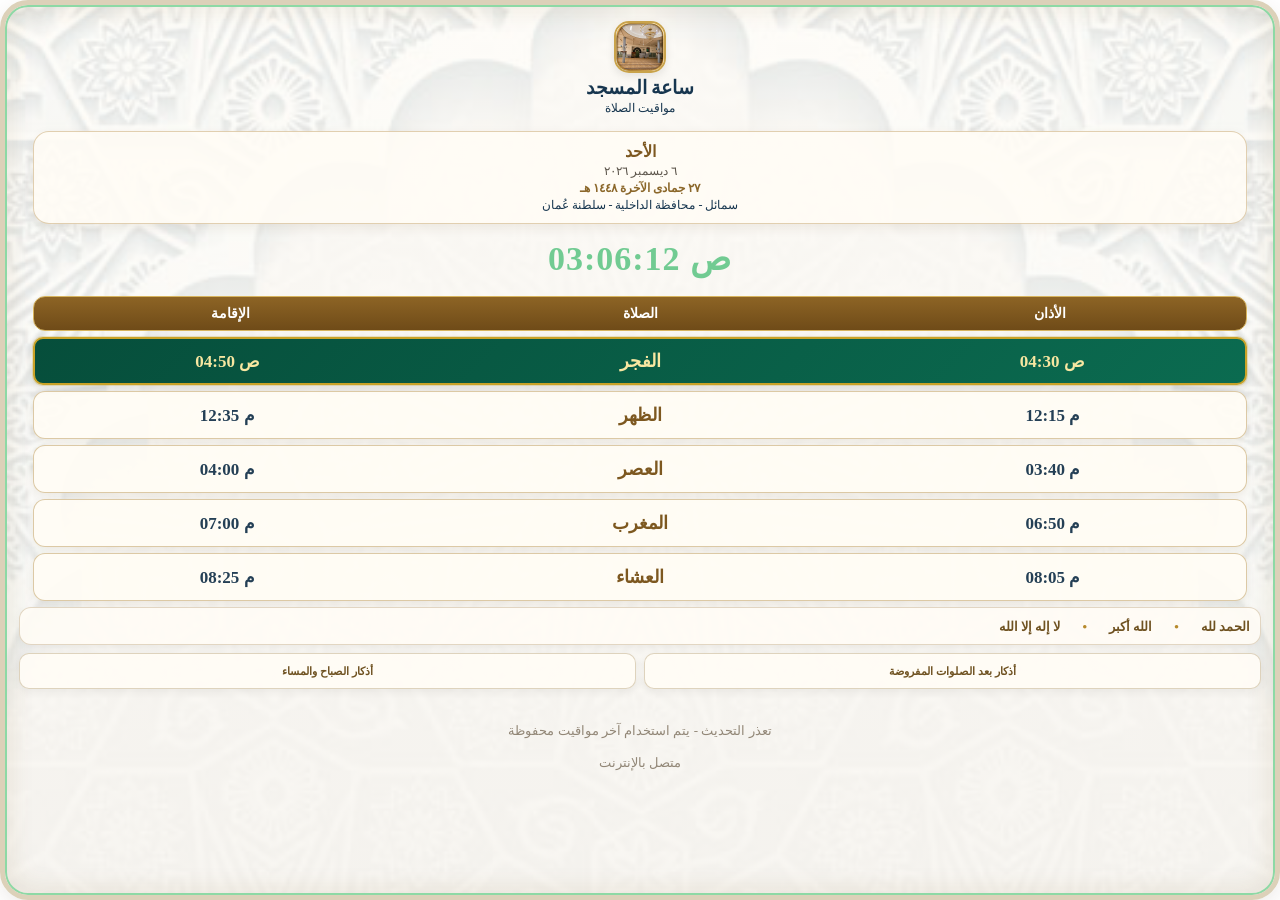
==== commit b8d5507d: "Improve admin sync and add iqama alert" ====
--- a/index.html
+++ b/index.html
@@ -223,9 +223,10 @@
             ✕
         </button>
 
-        <h2 class="adhkar-mosque-name">
-            جامع الصويرج
-        </h2>
+       <h2 id="adhkarMosqueName"
+    class="adhkar-mosque-name">
+    ساعة المسجد
+</h2>
 
         <img src="assets/adhkar-morning-evening.jpg"
              alt="أذكار الصباح والمساء"
@@ -395,7 +396,56 @@
 </div>
     </main>
 
-
+<!-- =========================================
+     تنبيه الإقامة قبل 5 دقائق
+========================================= -->
+<!-- =========================================
+     تنبيه الإقامة قبل 5 دقائق
+========================================= -->
+
+<div id="iqamaAlert"
+     class="iqama-alert hidden"
+     aria-live="polite">
+
+    <div class="iqama-alert-content">
+
+        <div class="iqama-alert-title">
+            إقامة الصلاة
+        </div>
+
+        <div id="iqamaAlertPrayerName"
+             class="iqama-alert-prayer-name">
+            الصلاة
+        </div>
+
+        <div class="iqama-alert-remaining-label">
+            الوقت المتبقي
+        </div>
+
+        <div id="iqamaAlertCountdown"
+             class="iqama-alert-countdown">
+            05:00
+        </div>
+
+        <!-- Faded no-phone sign -->
+        <div class="iqama-no-phone"
+             aria-hidden="true">
+
+            <div class="iqama-phone">
+                📱
+            </div>
+
+            <div class="iqama-no-phone-slash"></div>
+
+        </div>
+
+        <div class="iqama-no-phone-text">
+            فضلاً أغلق الهاتف أثناء الصلاة
+        </div>
+
+    </div>
+
+</div>
     <!-- الإعدادات -->
 
     <div id="settingsModal"
@@ -443,61 +493,132 @@
                 </label>
 
 
-                <label>
-                    الذكر - السطر الأول
-
-                    <input id="settingDhikrLine1"
-                           type="text"
-                           maxlength="120">
-                </label>
-
-
-                <label>
-                    الذكر - السطر الثاني
-
-                    <input id="settingDhikrLine2"
-                           type="text"
-                           maxlength="120">
-                </label>
-
-
-                <label>
-                    تصحيح التاريخ الهجري
-
-                    <select id="settingHijriOffset">
-
-                        <option value="-2">
-                            -2 يوم
-                        </option>
-
-                        <option value="-1">
-                            -1 يوم
-                        </option>
-
-                        <option value="0">
-                            بدون تعديل
-                        </option>
-
-                        <option value="1">
-                            +1 يوم
-                        </option>
-
-                        <option value="2">
-                            +2 يوم
-                        </option>
-
-                    </select>
-
-                </label>
-
-
-                <button id="saveGeneralSettingsButton"
-                        class="save-button"
-                        type="button">
-
-                    حفظ الإعدادات العامة
-
-                </button>
+
+
+              <div class="dhikr-settings-manager">
+
+    <h4>
+        إعدادات شريط الأذكار المتحرك
+    </h4>
+
+    <p class="settings-help-text">
+        أضف أو احذف الأذكار التي تظهر في الشريط المتحرك.
+    </p>
+
+
+    <div id="dhikrItemsList"
+         class="dhikr-items-list">
+
+        <div class="dhikr-setting-item">
+
+            <input
+                class="dhikr-setting-input"
+                type="text"
+                value="الحمد لله"
+                maxlength="120"
+            >
+
+            <button
+                class="delete-dhikr-button"
+                type="button"
+            >
+                حذف
+            </button>
+
+        </div>
+
+
+        <div class="dhikr-setting-item">
+
+            <input
+                class="dhikr-setting-input"
+                type="text"
+                value="الله أكبر"
+                maxlength="120"
+            >
+
+            <button
+                class="delete-dhikr-button"
+                type="button"
+            >
+                حذف
+            </button>
+
+        </div>
+
+
+        <div class="dhikr-setting-item">
+
+            <input
+                class="dhikr-setting-input"
+                type="text"
+                value="لا إله إلا الله"
+                maxlength="120"
+            >
+
+            <button
+                class="delete-dhikr-button"
+                type="button"
+            >
+                حذف
+            </button>
+
+        </div>
+
+    </div>
+
+
+    <div class="add-dhikr-row">
+
+        <input
+            id="newDhikrText"
+            type="text"
+            maxlength="120"
+            placeholder="اكتب ذكرًا جديدًا"
+        >
+
+        <button
+            id="addDhikrButton"
+            class="add-dhikr-button"
+            type="button"
+        >
+            + إضافة ذكر
+        </button>
+
+    </div>
+
+</div>
+
+
+<label>
+    تصحيح التاريخ الهجري
+
+    <select id="settingHijriOffset">
+
+        <option value="-2">
+            -2 يوم
+        </option>
+
+        <option value="-1">
+            -1 يوم
+        </option>
+
+        <option value="0">
+            بدون تعديل
+        </option>
+
+        <option value="1">
+            +1 يوم
+        </option>
+
+        <option value="2">
+            +2 يوم
+        </option>
+
+    </select>
+
+</label>
+
 
             </div>
 
@@ -570,13 +691,6 @@
                 </label>
 
 
-                <button id="saveLocationButton"
-                        class="save-button"
-                        type="button">
-
-                    حفظ إعدادات الموقع
-
-                </button>
 
 
                 <button id="updatePrayerTimesButton"
@@ -708,13 +822,7 @@
             </div>
 
 
-            <button id="saveSettingsButton"
-                    class="save-button"
-                    type="button">
-
-                حفظ المواقيت يدويًا
-
-            </button>
+            
 
 
             <button id="resetSettingsButton"
@@ -725,66 +833,14 @@
 
             </button>
 
-
-            <!-- الإعلانات -->
-
-            <h3 class="settings-section-title">
-                الإعلانات
-            </h3>
-
-
-            <div class="ads-form">
-
-                <label>
-                    عنوان الإعلان
-
-                    <input id="newAdTitle"
-                           type="text"
-                           maxlength="100"
-                           placeholder="مثال: دورة القرآن الكريم">
-                </label>
-
-
-                <label>
-                    نص الإعلان
-
-                    <textarea id="newAdText"
-                              rows="4"
-                              maxlength="500"
-                              placeholder="اكتب الإعلان هنا"></textarea>
-                </label>
-
-
-                <label>
-                    تاريخ البداية
-
-                    <input id="newAdStartDate"
-                           type="date">
-                </label>
-
-
-                <label>
-                    تاريخ النهاية
-
-                    <input id="newAdEndDate"
-                           type="date">
-                </label>
-
-
-                <button id="addAdButton"
-                        class="add-ad-button"
-                        type="button">
-
-                    + إضافة إعلان
-
-                </button>
-
-            </div>
-
-
-            <div id="adsList"
-                 class="ads-list">
-            </div>
+<button id="saveAllSettingsButton"
+        class="save-button save-all-button"
+        type="button">
+
+    حفظ جميع التغييرات
+
+</button>
+           
 
         </div>
 
--- a/css/style.css
+++ b/css/style.css
@@ -10,18 +10,13 @@
     direction: rtl;
 }
 
-
 html,
 body {
-    font-family:
-        Tahoma,
-        Arial,
-        "Segoe UI",
-        sans-serif;
-
-    background: #f7f3e8;
-
-    color: #ffffff;
+    width: 100%;
+    height: 100%;
+    margin: 0;
+    padding: 0;
+    overflow: hidden;
 }
 button,
 input,
@@ -39,7 +34,6 @@
 .hidden {
     display: none !important;
 }
-
 .app-container {
     width: 100%;
     max-width: 620px;
@@ -875,11 +869,13 @@
 /* Phone View */
 body.phone-view .app-container {
     width: 100%;
-    max-width: 430px;
-    margin-left: auto;
-    margin-right: auto;
-    padding-left: 12px;
-    padding-right: 12px;
+    max-width: none;
+
+    margin-left: 0;
+    margin-right: 0;
+
+    padding-left: 0;
+    padding-right: 0;
 }
 
 /* PC View */
@@ -1073,11 +1069,14 @@
         font-size: 21px;
     }
 }
-
 html,
 body {
     width: 100%;
     height: 100%;
+
+    margin: 0;
+    padding: 0;
+
     overflow: hidden;
 }
 
@@ -1143,6 +1142,9 @@
 /* =========================================
    Main Islamic full-screen frame
 ========================================= */
+/* =========================================
+   Main Islamic full-screen frame
+========================================= */
 .mosque-frame {
     position: relative;
 
@@ -1152,10 +1154,10 @@
     display: flex;
     flex-direction: column;
 
-   padding:
-    clamp(8px, 1.8dvh, 14px)
-    clamp(8px, 3vw, 14px)
-    clamp(7px, 1.5dvh, 12px);
+    padding:
+        clamp(8px, 1.8dvh, 14px)
+        clamp(8px, 3vw, 14px)
+        clamp(7px, 1.5dvh, 12px);
 
     background:
         linear-gradient(
@@ -1181,6 +1183,8 @@
 
     overflow: hidden;
 }
+
+
 /* =========================================
    Prayer table - premium mosque board style
 ========================================= */
@@ -1198,6 +1202,8 @@
 
     gap: clamp(4px, 0.8dvh, 6px);
 }
+
+
 .prayer-table-header,
 .prayer-row {
     display: grid;
@@ -1209,6 +1215,8 @@
 
     direction: ltr;
 }
+
+
 .prayer-table-header {
     padding:
         clamp(6px, 1.2dvh, 8px)
@@ -1230,6 +1238,8 @@
 
     border: 1px solid #d7b45e;
 }
+
+
 .prayer-row {
     min-height: clamp(42px, 7dvh, 48px);
 
@@ -1644,4 +1654,133 @@
     box-shadow:
         0 3px 10px
         rgba(23, 54, 79, 0.10);
-}+}
+/* =========================================
+   Iqama Alert - 5 Minutes Before Prayer
+========================================= */
+
+.iqama-alert {
+    position: fixed;
+    inset: 0;
+
+    z-index: 99999;
+
+    display: flex;
+    align-items: center;
+    justify-content: center;
+
+    width: 100vw;
+    height: 100dvh;
+
+    padding:
+        env(safe-area-inset-top)
+        env(safe-area-inset-right)
+        env(safe-area-inset-bottom)
+        env(safe-area-inset-left);
+
+    background:
+        linear-gradient(
+            rgba(248, 243, 232, 0.96),
+            rgba(248, 243, 232, 0.96)
+        ),
+        url("../assets/islamic-frame-background.jpg");
+
+    background-size: cover;
+    background-position: center;
+    background-repeat: no-repeat;
+
+    overflow: hidden;
+}
+
+
+.iqama-alert.hidden {
+    display: none !important;
+}
+
+
+.iqama-alert-content {
+    width: min(92vw, 620px);
+
+    display: flex;
+    flex-direction: column;
+    align-items: center;
+    justify-content: center;
+
+    text-align: center;
+
+    gap: clamp(12px, 2.2dvh, 22px);
+}
+
+
+.iqama-alert-title {
+    color: #547588;
+
+    font-size: clamp(68px, 19vw, 150px);
+    font-weight: 900;
+
+    line-height: 1;
+
+    animation:
+        iqamaSoftPulse 1.6s ease-in-out infinite;
+}
+
+
+.iqama-alert-prayer-name {
+    color: #f5ad55;
+
+    font-size: clamp(28px, 7vw, 54px);
+    font-weight: 800;
+}
+
+
+.iqama-alert-remaining-label {
+    margin-top: clamp(10px, 2dvh, 18px);
+
+    color: #7b5d24;
+
+    font-size: clamp(20px, 5vw, 32px);
+    font-weight: 700;
+}
+
+
+.iqama-alert-countdown {
+    min-width: min(86vw, 500px);
+
+    padding:
+        clamp(18px, 3dvh, 28px)
+        clamp(18px, 5vw, 36px);
+
+    background: #8b6a24;
+
+    color: #ffffff;
+
+    border-radius: 18px;
+
+    font-size: clamp(48px, 14vw, 100px);
+    font-weight: 900;
+
+    line-height: 1;
+
+    direction: ltr;
+
+    font-variant-numeric: tabular-nums;
+
+    box-shadow:
+        0 8px 24px rgba(80, 55, 15, 0.18);
+}
+
+
+@keyframes iqamaSoftPulse {
+
+    0%,
+    100% {
+        opacity: 1;
+        transform: scale(1);
+    }
+
+    50% {
+        opacity: 0.28;
+        transform: scale(0.985);
+    }
+
+}
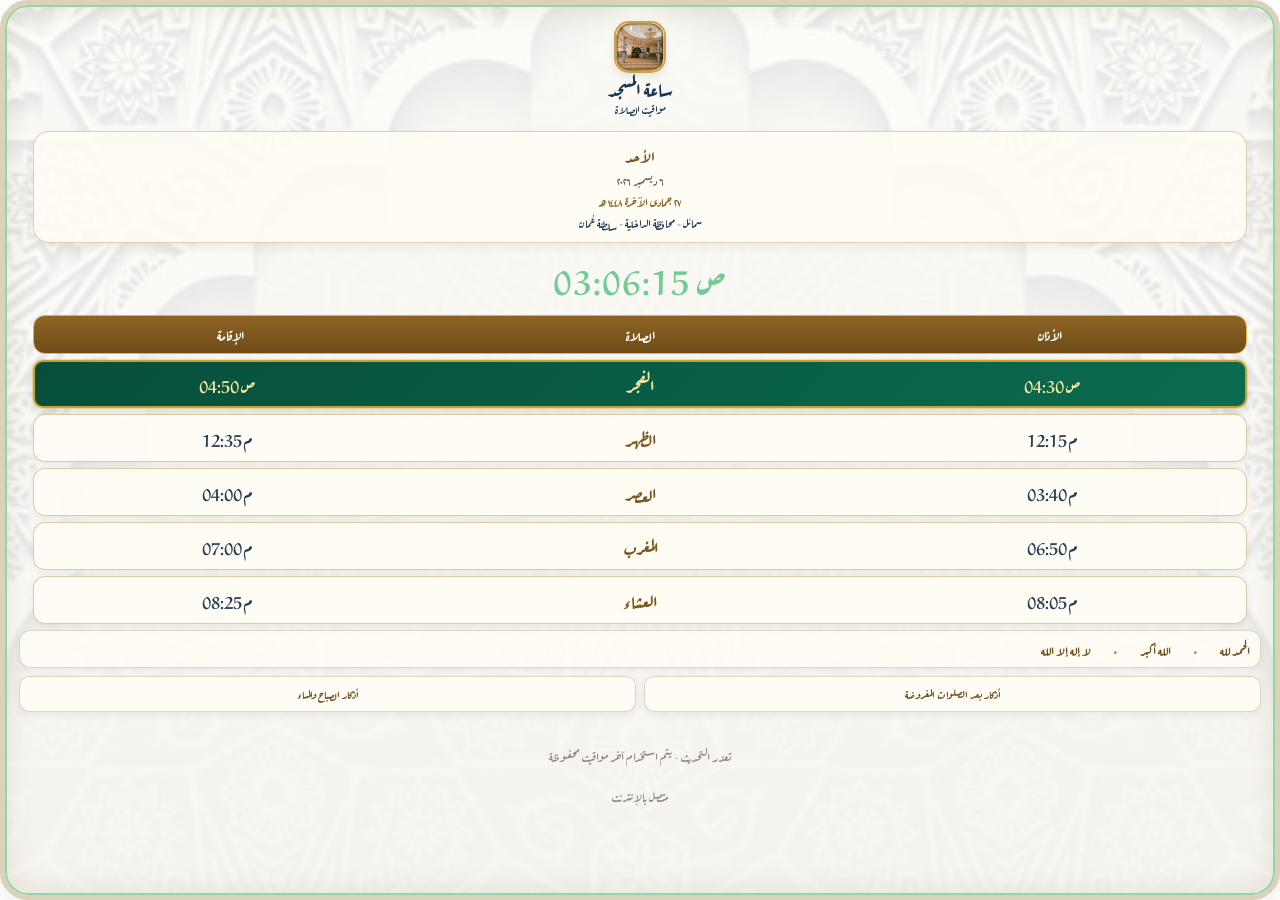
==== commit d588a30d: "Fix adhkar text color and interface font" ====
--- a/index.html
+++ b/index.html
@@ -29,6 +29,18 @@
 
     <link rel="stylesheet"
           href="./css/style.css">
+          <link
+    rel="preconnect"
+    href="https://fonts.googleapis.com">
+
+<link
+    rel="preconnect"
+    href="https://fonts.gstatic.com"
+    crossorigin>
+
+<link
+    href="https://fonts.googleapis.com/css2?family=Aref+Ruqaa:wght@400;700&display=swap"
+    rel="stylesheet">
 </head>
 
 <body>
--- a/css/style.css
+++ b/css/style.css
@@ -955,9 +955,7 @@
 
     background: rgba(0, 20, 40, 0.82);
     backdrop-filter: blur(6px);
-}
-
-.adhkar-modal-content {
+}.adhkar-modal-content {
     position: relative;
 
     width: 100%;
@@ -972,6 +970,8 @@
 
     background: rgba(10, 55, 90, 0.96);
 
+    color: #ffffff;
+
     box-shadow:
         0 18px 50px
         rgba(0, 0, 0, 0.35);
@@ -986,7 +986,6 @@
 
     font-size: 1.5rem;
 }
-
 .adhkar-image {
     display: block;
 
@@ -1784,3 +1783,16 @@
     }
 
 }
+html,
+body,
+body ,
+button,
+input,
+select,
+textarea {
+    font-family: "Aref Ruqaa", serif !important;
+}
+.after-prayer-adhkar-content,
+.after-prayer-adhkar-content p {
+    color: #ffffff !important;
+}
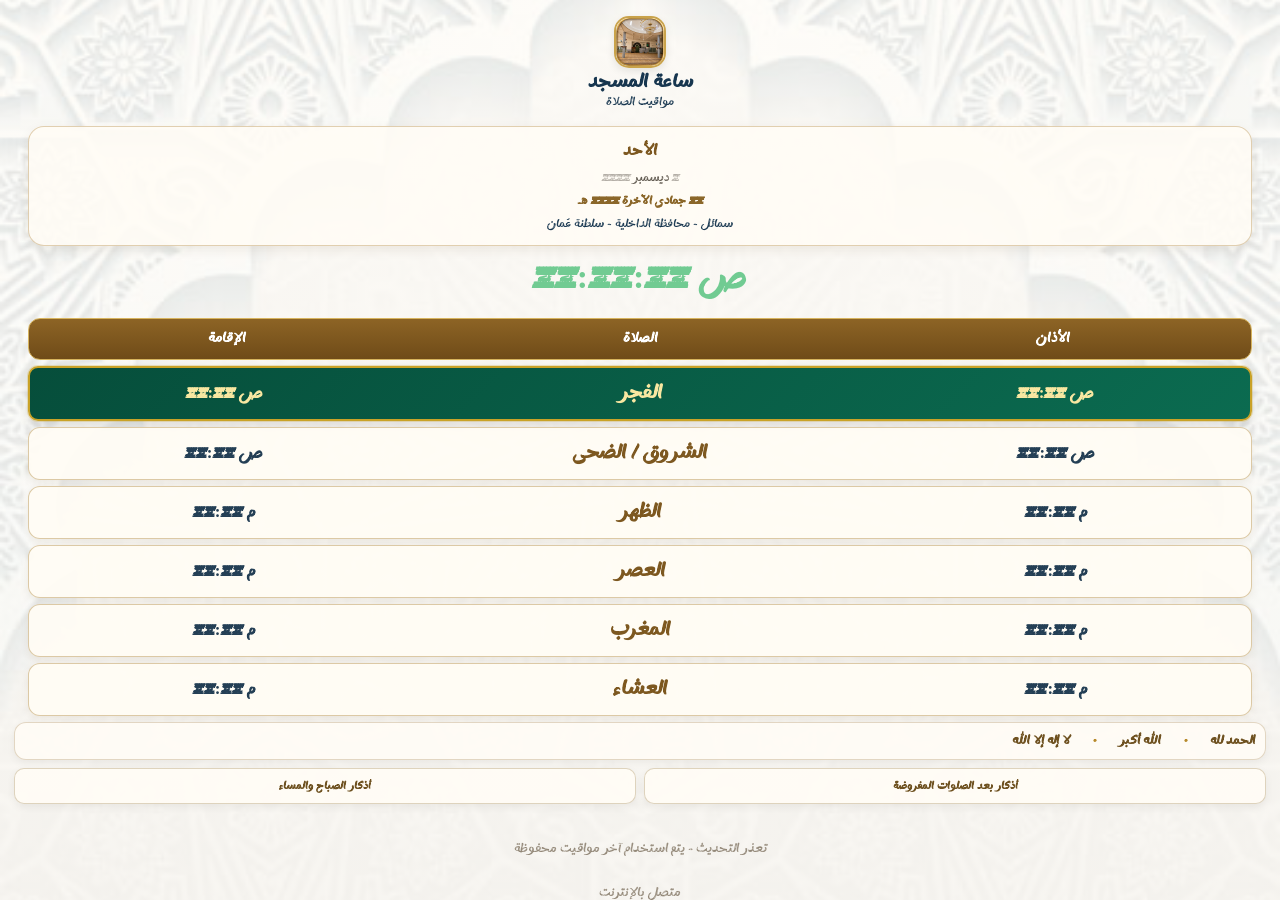
==== commit b57f0172: "Add Duha prayer, Friday Jumuah display, new font and frame updates" ====
--- a/index.html
+++ b/index.html
@@ -131,7 +131,7 @@
 
         </section>
 
-       <section class="prayers-section">
+   <section class="prayers-section">
 
     <div class="prayer-table-header">
         <span>الإقامة</span>
@@ -139,17 +139,22 @@
         <span>الأذان</span>
     </div>
 
-   <div class="prayer-row" data-prayer-name="الفجر">
-    <strong id="fajrIqama">--:--</strong>
-    <div class="prayer-name">الفجر</div>
-    <strong id="fajrAdhan">--:--</strong>
+    <div class="prayer-row" data-prayer-name="الفجر">
+        <strong id="fajrIqama">--:--</strong>
+        <div class="prayer-name">الفجر</div>
+        <strong id="fajrAdhan">--:--</strong>
+    </div>
+
+    <div class="prayer-row" data-prayer-name="الشروق / الضحى">
+        <strong id="duhaIqama">--:--</strong>
+        <div class="prayer-name">الشروق / الضحى</div>
+        <strong id="duhaAdhan">--:--</strong>
+    </div>
+<div class="prayer-row" data-prayer-name="الظهر">
+    <strong id="dhuhrIqama">--:--</strong>
+    <div class="prayer-name" id="dhuhrPrayerName">الظهر</div>
+    <strong id="dhuhrAdhan">--:--</strong>
 </div>
-
-    <div class="prayer-row" data-prayer-name="الظهر">
-        <strong id="dhuhrIqama">--:--</strong>
-        <div class="prayer-name">الظهر</div>
-        <strong id="dhuhrAdhan">--:--</strong>
-    </div>
 
     <div class="prayer-row" data-prayer-name="العصر">
         <strong id="asrIqama">--:--</strong>
--- a/css/style.css
+++ b/css/style.css
@@ -1,11 +1,19 @@
+@import url('https://fonts.googleapis.com/css2?family=Scheherazade+New:wght@400;500;600;700&display=swap');
 @import url('https://fonts.googleapis.com/css2?family=Noto+Kufi+Arabic:wght@400;500;600;700;800&display=swap');
+
+@font-face {
+    font-family: "InkBrushArabic";
+    src: url("../assets/fonts/InkBrushArabic_DEMO-Textured%20(1).otf") format("opentype");
+    font-weight: normal;
+    font-style: normal;
+    font-display: swap;
+}
+
 * {
     box-sizing: border-box;
     margin: 0;
     padding: 0;
 }
-
-
 html {
     direction: rtl;
 }
@@ -1169,16 +1177,11 @@
     background-position: center center;
     background-repeat: no-repeat;
 
-    border:
-        5px solid
-        #dcd1b9;
-
-    border-radius: 28px;
-
-    box-shadow:
-        inset 0 0 0 2px #8dd9a5,
-        inset 0 0 30px rgba(120, 83, 22, 0.14),
-        0 6px 20px rgba(80, 60, 30, 0.10);
+   border: none;
+
+border-radius: 0;
+
+box-shadow: none;
 
     overflow: hidden;
 }
@@ -1767,8 +1770,6 @@
     box-shadow:
         0 8px 24px rgba(80, 55, 15, 0.18);
 }
-
-
 @keyframes iqamaSoftPulse {
 
     0%,
@@ -1783,16 +1784,20 @@
     }
 
 }
+
+.after-prayer-adhkar-content p {
+    color: #ffffff !important;
+}
+
+.prayer-name {
+    font-size: 20px !important;
+}
+
 html,
 body,
-body ,
 button,
 input,
 select,
 textarea {
-    font-family: "Aref Ruqaa", serif !important;
-}
-.after-prayer-adhkar-content,
-.after-prayer-adhkar-content p {
-    color: #ffffff !important;
+    font-family: "InkBrushArabic", serif !important;
 }
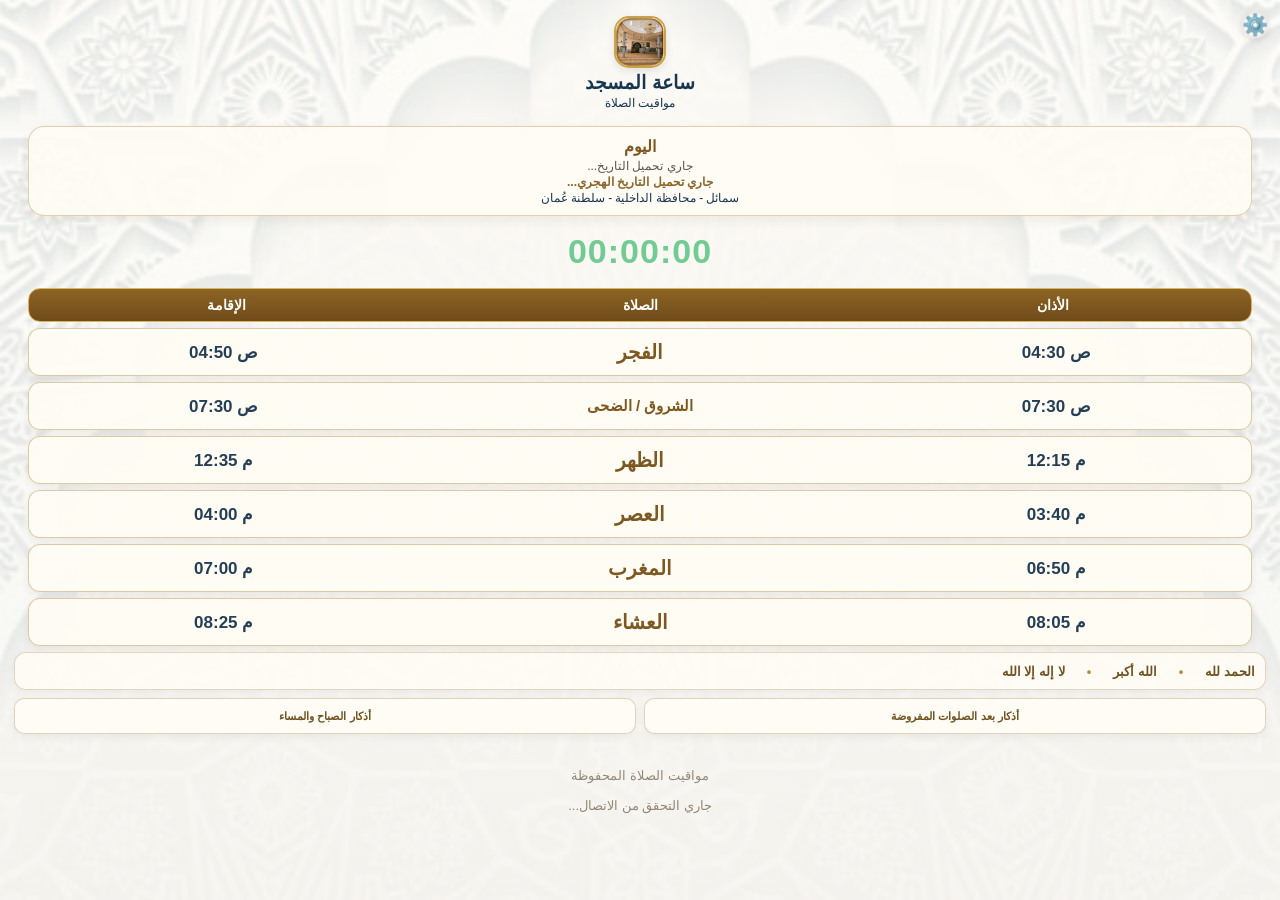
==== commit 7f6c5321: "Add Shurooq and Duha admin prayer settings" ====
--- a/index.html
+++ b/index.html
@@ -753,7 +753,25 @@
                 </label>
 
             </div>
-
+<div class="setting-prayer">
+
+    <h3>الشروق / الضحى</h3>
+
+    <label>
+        وقت الأذان
+
+        <input id="settingDuhaAdhan"
+               type="time">
+    </label>
+
+    <label>
+        وقت الإقامة
+
+        <input id="settingDuhaIqama"
+               type="time">
+    </label>
+
+</div>
 
             <div class="setting-prayer">
 
--- a/css/style.css
+++ b/css/style.css
@@ -1,9 +1,6 @@
-@import url('https://fonts.googleapis.com/css2?family=Scheherazade+New:wght@400;500;600;700&display=swap');
-@import url('https://fonts.googleapis.com/css2?family=Noto+Kufi+Arabic:wght@400;500;600;700;800&display=swap');
-
 @font-face {
-    font-family: "InkBrushArabic";
-    src: url("../assets/fonts/InkBrushArabic_DEMO-Textured%20(1).otf") format("opentype");
+    font-family: "DubidamArabic";
+    src: url("../assets/fonts/DubidamArabicFREEPERSONALUSE-Regular.otf") format("opentype");
     font-weight: normal;
     font-style: normal;
     font-display: swap;
@@ -1799,5 +1796,42 @@
 input,
 select,
 textarea {
-    font-family: "InkBrushArabic", serif !important;
+   font-family: "DubidamArabic", serif !important;
+}
+html,
+body,
+button,
+input,
+select,
+textarea {
+    font-family: "Noto Kufi Arabic", sans-serif !important;
+}
+
+/* Use a reliable font for all numeric/time values */
+.current-time,
+#fajrAdhan,
+#fajrIqama,
+#duhaAdhan,
+#duhaIqama,
+#dhuhrAdhan,
+#dhuhrIqama,
+#asrAdhan,
+#asrIqama,
+#maghribAdhan,
+#maghribIqama,
+#ishaAdhan,
+#ishaIqama,
+#nextPrayerTime,
+#iqamaCountdown,
+.gregorian-date,
+.hijri-date {
+    font-family: "Noto Kufi Arabic", sans-serif !important;
+}
+#gregorianDate,
+#hijriDate {
+    font-family: "Noto Kufi Arabic", sans-serif !important;
+}
+.prayer-row[data-prayer-name="الشروق / الضحى"] .prayer-name {
+    font-size: 15px !important;
+    white-space: nowrap;
 }
